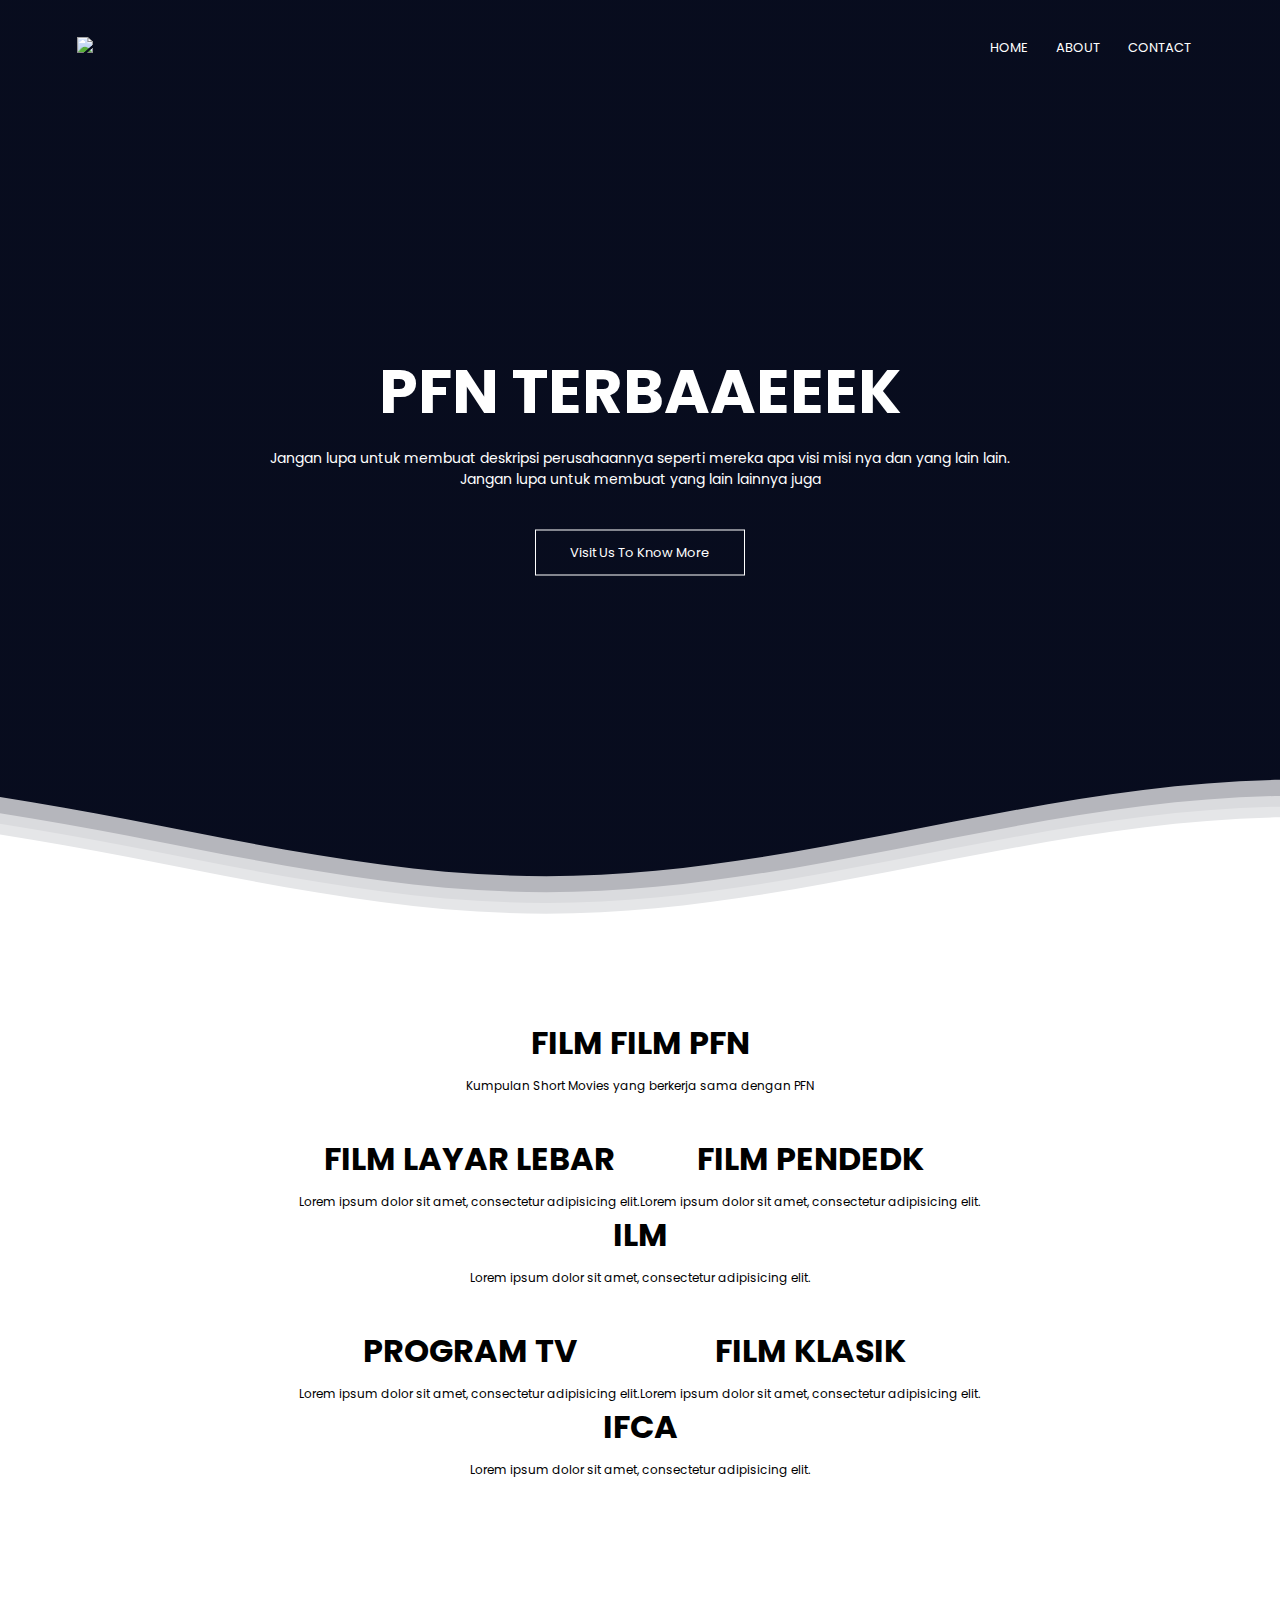
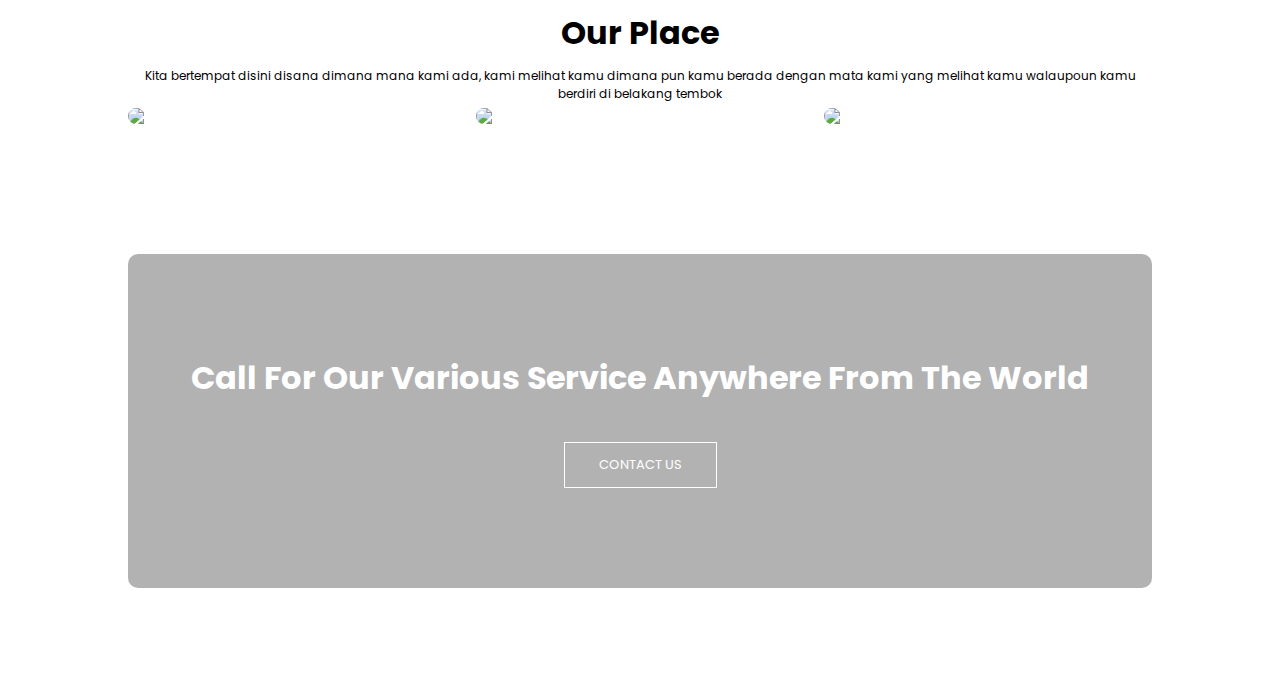
==== PFN/tampilan/index.html @ d3989b1e "proyek akhir" ====
<!DOCTYPE html>
<html>
<head>
    <meta name="viewport" content="with=device-width, initial-scale=1.0">
        <title> PFN - Awal</title>
        <link rel="stylesheet" href="style.css">
        <link rel="preconnect" href="https://fonts.googleapis.com">
        <link rel="preconnect" href="https://fonts.gstatic.com" crossorigin>
        <link rel="stylesheet" href="https://fonts.googleapis.com/css2?family=Poppins:wght@100;200;300;400;600;700&display=swap">
        <script src="https://kit.fontawesome.com/75572f20e9.js" crossorigin="anonymous"></script>
    <style>
        body::-webkit-scrollbar{
    display: none;
  }
    </style>
</head>

<body>
        <section class="header"> 
            <nav>
                <a href="awal.html"><img src="https://cdn.discordapp.com/attachments/732930416830578743/1105478538565537902/Logo-PFN-color-02-white-300x143.png"></a>
                <div class="nav-links" id="navLinks">
                    <i class="fa-solid fa-xmark" onclick="hideMenu()"></i>
                    <ul>
                        <li><a href="">HOME</a></li>
                        <li><a href="">ABOUT</a></li>
                        <li><a href="">CONTACT</a></li>
                    </ul>
                </div>
                <i class="fa-solid fa-bars" onclick="showMenu()"></i>
            </nav>
        <div class="text-box">
            <h1>PFN TERBAAEEEK</h1>
            <p>Jangan lupa untuk membuat deskripsi perusahaannya seperti mereka apa visi misi nya dan yang lain lain. <br> Jangan lupa untuk membuat yang lain lainnya juga</p>
            <a href=""class="hero-btn">Visit Us To Know More</a>
        </div>
        <div class="inner-header flex"></div>
        <div>
            <svg class="waves" xmlns="http://www.w3.org/2000/svg" xmlns:xlink="http://www.w3.org/1999/xlink"
            viewBox="0 24 150 28" preserveAspectRatio="none" shape-rendering="auto">
            <defs>
            <path id="gentle-wave" d="M-160 44c30 0 58-18 88-18s 58 18 88 18 58-18 88-18 58 18 88 18 v44h-352z" />
            </defs>
            <g class="parallax">
            <use xlink:href="#gentle-wave" x="48" y="0" fill="rgba(255,255,255,0.7" />
            <use xlink:href="#gentle-wave" x="48" y="3" fill="rgba(255,255,255,0.5)" />
            <use xlink:href="#gentle-wave" x="48" y="5" fill="rgba(255,255,255,0.3)" />
            <use xlink:href="#gentle-wave" x="48" y="7" fill="#fff" />
            </g>
            </svg>
            </div>
        </section>

<!-- Studio -->

<section class="studio">
    <h1>FILM FILM PFN</h1>
    <p>Kumpulan Short Movies yang berkerja sama dengan PFN</p>
<class="film>
    <div id="app" class="container">
        <card data-image="https://cdn.medcom.id/images/library/images/IMG_20190313_223841_015.jpg">
          <h1 slot="header">FILM LAYAR LEBAR</h1>
          <p slot="content">Lorem ipsum dolor sit amet, consectetur adipisicing elit.</p>
        </card>
        <card data-image="https://covid19.go.id/storage/app/uploads/public/5fe/439/32c/5fe43932cb51d360003359.jpeg">
          <h1 slot="header">FILM PENDEDK</h1>
          <p slot="content">Lorem ipsum dolor sit amet, consectetur adipisicing elit.</p>
        </card>
        <card data-image="https://cdn.discordapp.com/attachments/732930416830578743/1105094542102900816/Everest_North_Face_toward_Base_Camp_Tibet_Luca_Galuzzi_2006.jpg">
          <h1 slot="header">ILM</h1>
          <p slot="content">Lorem ipsum dolor sit amet, consectetur adipisicing elit.</p>
        </card>
    <div id="app" class="container">
        <card data-image="https://source.unsplash.com/m7K4KzL5aQ8">
          <h1 slot="header">PROGRAM TV</h1>
          <p slot="content">Lorem ipsum dolor sit amet, consectetur adipisicing elit.</p>
        </card>
        <card data-image="https://source.unsplash.com/Z8dtTatMVMw">
            <h1 slot="header">FILM KLASIK</h1>
            <p slot="content">Lorem ipsum dolor sit amet, consectetur adipisicing elit.</p>
          </card>
          <card data-image="https://source.unsplash.com/9dmycbFE7mQ">
            <h1 slot="header">IFCA</h1>
            <p slot="content">Lorem ipsum dolor sit amet, consectetur adipisicing elit.</p>
          </card>
      </div>
      </div>
    </class>
</section>

<!-- Tempat -->

<section class="tempat">
    <h1>Our Place</h1>
    <p>Kita bertempat disini disana dimana mana kami ada, kami melihat kamu dimana pun kamu berada dengan mata kami yang melihat kamu walaupoun kamu berdiri di belakang tembok</p>

    <div class="row">
        <div class="tempat-col">
            <img src="https://cdn.discordapp.com/attachments/732930416830578743/1105144241476350053/2018-11-15_Northern_Side_of_Brawijaya_University_view_from_Apartment_Suhat_at_dusk.png  ">
            <div class="layer">
                <h3>MALANG</h3>
            </div>
        </div>
        <div class="tempat-col">
            <img src="https://cdn.discordapp.com/attachments/732930416830578743/1105144241476350053/2018-11-15_Northern_Side_of_Brawijaya_University_view_from_Apartment_Suhat_at_dusk.png  ">
            <div class="layer">
                <h3>JAKARTA</h3>
            </div>
        </div>
        <div class="tempat-col">
            <img src="https://cdn.discordapp.com/attachments/732930416830578743/1105144241476350053/2018-11-15_Northern_Side_of_Brawijaya_University_view_from_Apartment_Suhat_at_dusk.png  ">
            <div class="layer">
                <h3>SURABAYA</h3>
            </div>
        </div>
    </div>
</section>

<!-- Call to Action -->

<section class="cta">
    <h1>Call For Our Various Service Anywhere From The World</h1>
    <a href=""class="hero-btn">CONTACT US</a>
</section>






<!-- Toggle for Menu ( Android ) -->
<script>
    var navLinks = document.getElementById("navLinks");

    function showMenu(){
        navLinks.style.right = "0";
    }
    function hideMenu(){
        navLinks.style.right = "-200px";
    }
</script>
<script src='https://cdnjs.cloudflare.com/ajax/libs/vue/2.0.1/vue.min.js'></script>
<script src="./script.js"></script>
</body>
</html>
---- PFN/tampilan/style.css ----
*{
    margin: 0;
    padding: 0;
    font-family: 'Poppins', sans-serif;
}


body {
  margin:0;
}

.header {
  position:relative;
  text-align:center;
  background: #11131e;
  color:white;
  min-height: 100vh;
  width: 100%;
  background-image: linear-gradient(rgba(4,9,30,0.7),rgba(4,9,30,0.7)),url(https://cdn.discordapp.com/attachments/732930416830578743/1105094542102900816/Everest_North_Face_toward_Base_Camp_Tibet_Luca_Galuzzi_2006.jpg);
  background-size: cover;
  position: relative;
}

.inner-header {
    height:75vh;
    width:100%;
    margin: 0;
    padding: 0;
}

.flex { /*Flexbox for containers*/
  display: flex;
  justify-content: center;
  align-items: center;
  text-align: center;
  width: 100%;
}

.waves {
  position:relative;
  width: 100%;
  height:20vh;
  margin-bottom:-7px; /*Fix for safari gap*/
  min-height:100px;
  max-height:150px;
}

.content {
  position:relative;
  height:20vh;
  text-align:center;
  background-color: white;
}

/* Animation */

.parallax > use {
  animation: move-forever 25s cubic-bezier(.55,.5,.45,.5)     infinite;
}
.parallax > use:nth-child(1) {
  animation-delay: -2s;
  animation-duration: 7s;
}
.parallax > use:nth-child(2) {
  animation-delay: -3s;
  animation-duration: 10s;
}
.parallax > use:nth-child(3) {
  animation-delay: -4s;
  animation-duration: 13s;
}
.parallax > use:nth-child(4) {
  animation-delay: -5s;
  animation-duration: 20s;
}
@keyframes move-forever {
  0% {
   transform: translate3d(-90px,0,0);
  }
  100% { 
    transform: translate3d(85px,0,0);
  }
}


nav{
    display: flex;
    padding: 2% 6%;
    justify-content: space-between;
    align-items: center;
}
nav img{
    width: 150px;
}
.nav-links{
    flex: 1;
    text-align: right;
}
.nav-links ul li{
    list-style: none;
    display: inline-block;
    padding: 8px 12px;
    position: relative;
}
.nav-links ul li a{
    color: #fff;
    text-decoration: none;
    font-size: 13px;
}

.nav-links ul li:after{
    content: '';
    width: 0%;
    height: 2px;
    background: #f44336;
    display: block;
    margin: auto;
    transition: 0.5s;
}
.nav-links ul li:hover:after{
    width: 100%;
}
.text-box{
    width: 90%;
    color: #fff;
    position: absolute;
    top: 50%;
    left: 50%;
    transform: translate(-50%,-50%);
    text-align: center;
}
.text-box h1{
    font-size: 62px;
}
.text-box p{
    margin: 10px 0 40px;
    font-size: 14px;
    color: white;  
}
.hero-btn{
    display: inline-block;
    text-decoration: none;
    color: #fff;
    border: 1px solid #fff;
    padding: 12px 34px;
    font-size: 13px;
    background: transparent;
    position: relative;
    cursor: pointer;
}
.hero-btn:hover{
    border: 1px solid #f44336;
    background: #f44336;
    transition: 1s;
}
nav .fa-solid{
    display: none;
}

/* Studio */
.studio{
  width: 80%;
  margin: auto;
  text-align: center;
  padding-top: 100px;
}

.film{
    margin: 40px 0;
    font-size: 14px;
    font-weight: 500;
    background-color: #fff;
    -webkit-font-smoothing: antialiased;
    width: 98vw;
    height: 98vh;
    display: flex;
    align-items: center;
    justify-content: center;
}

  
  .title {
    font-size: 24px;
    font-weight: 700;
    color: #5D4037;
    text-align: center;
  }
  
  p {
    font-size: 12px;
    line-height: 1.5em;
  }
  
  h1 + p, p + p {
    margin-top: 10px;
  }
  
  .container {
    padding: 40px 80px;
    display: flex;
    flex-wrap: wrap;
    justify-content: center;
  }
  
  .card-wrap {
    margin: 10px;
    transform: perspective(700px);
    transform-style: preserve-3d;
    cursor: pointer;
  }
  .card-wrap:hover .card-info {
    transform: translateY(0);
  }
  .card-wrap:hover .card-info p {
    opacity: 1;
  }
  .card-wrap:hover .card-info, .card-wrap:hover .card-info p {
    transition: 0.6s cubic-bezier(0.23, 1, 0.32, 1);
  }
  .card-wrap:hover .card-info:after {
    transition: 5s cubic-bezier(0.23, 1, 0.32, 1);
    opacity: 1;
    transform: translateY(0);
  }
  .card-wrap:hover .card-bg {
    transition: 0.6s cubic-bezier(0.23, 1, 0.32, 1), opacity 5s cubic-bezier(0.23, 1, 0.32, 1);
    opacity: 0.8;
  }
  .card-wrap:hover .card {
    transition: 0.6s cubic-bezier(0.23, 1, 0.32, 1), box-shadow 2s cubic-bezier(0.23, 1, 0.32, 1);
    box-shadow: rgba(255, 255, 255, 0.2) 0 0 40px 5px, white 0 0 0 1px, rgba(0, 0, 0, 0.66) 0 30px 60px 0, inset #333 0 0 0 5px, inset white 0 0 0 6px;
  }
  
  .card {
    position: relative;
    flex: 0 0 240px;
    width: 240px;
    height: 320px;
    background-color: #333;
    overflow: hidden;
    border-radius: 10px;
    box-shadow: rgba(0, 0, 0, 0.66) 0 30px 60px 0, inset #333 0 0 0 5px, inset rgba(255, 255, 255, 0.5) 0 0 0 6px;
    transition: 1s cubic-bezier(0.445, 0.05, 0.55, 0.95);
  }
  
  .card-bg {
    opacity: 0.6;
    position: absolute;
    top: -20px;
    left: -20px;
    width: 100%;
    height: 100%;
    padding: 20px;
    background-repeat: no-repeat;
    background-position: center;
    background-size: cover;
    transition: 1s cubic-bezier(0.445, 0.05, 0.55, 0.95), opacity 5s 1s cubic-bezier(0.445, 0.05, 0.55, 0.95);
    pointer-events: none;
  }
  
  .card-info {
    padding: 20px;
    position: absolute;
    bottom: 0;
    color: #fff;
    transform: translateY(40%);
    transition: 0.6s 1.6s cubic-bezier(0.215, 0.61, 0.355, 1);
  }
  .card-info p {
    opacity: 0;
    text-shadow: black 0 2px 3px;
    transition: 0.6s 1.6s cubic-bezier(0.215, 0.61, 0.355, 1);
  }
  .card-info * {
    position: relative;
    z-index: 1;
  }
  .card-info:after {
    content: "";
    position: absolute;
    top: 0;
    left: 0;
    z-index: 0;
    width: 100%;
    height: 100%;
    background-image: linear-gradient(to bottom, transparent 0%, rgba(0, 0, 0, 0.6) 100%);
    background-blend-mode: overlay;
    opacity: 0;
    transform: translateY(100%);
    transition: 5s 1s cubic-bezier(0.445, 0.05, 0.55, 0.95);
  }
  
  .card-info h1 {
    font-size: 20px;
    font-weight: 700;
    text-shadow: rgba(0, 0, 0, 0.5) 0 10px 10px;
  }


/* Tempat */

.row{
    margin-top: 5px;
    display: flex;
    justify-content: space-between;
}
.tempat{
    width: 80%;
    margin: auto;
    text-align: center;
    padding-top: 50px;
}
.tempat-col{
    flex-basis: 32%;
    border-radius: 10px;
    margin-bottom: 30px;
    position: relative;
    overflow: hidden;
}
.tempat-col img{
    width: 100%;
    display: block;
}
.layer{
    background: transparent;
    height: 100%;
    width: 100%;
    position: absolute;
    top: 0;
    left: 0;
    transform: 2s;
}
.layer:hover{
    background: rgba(0.5, 0.5, 0.5, 0.5);
}
.layer h3{
    width: 100%;
    font-weight: 500;
    color: #fff;
    font-size: 26px;
    bottom: 0;
    left: 50%;
    transform: translateX(-50%);
    position: absolute;
    opacity: 0;
    transition: 0.5s;
}
.layer:hover h3{
    bottom: 35%;
    opacity: 1;
}

/* Call to Action */

.cta{
    margin: 100px auto;
    width: 80%;
    background-image: linear-gradient(rgba(0,0,0,0.3),rgba(0,0,0,0.3)), url(https://pfn.co.id/wp-content/uploads/2022/11/94-1080x593.png);
    background-position: center;
    background-size: cover;
    border-radius: 10px;
    text-align: center;
    padding: 100px 0;
}

.cta h1{
    color: #fff;
    margin-bottom: 40px;
    padding: 0;
}


@media(max-width: 700px) {
  .text-box h1{
      font-size: 20px;
  }
  .nav-links ul li{
      display: block;
  }
  .nav-links{
      position: absolute;
      background: #f44336;
      height: 100vh;
      width: 200px;
      top: 0;
      right: -200px;
      text-align: left;
      z-index: 2;
      transition: 1s;
  }
  nav .fa-solid{
      display: block;
      color: #fff;
      font-size: 22px;    
      cursor: pointer;
      padding: 20px;
  }
  .nav-links ul{
      padding: 30px;
  }
  .waves {
      height:75px;
      min-height:40px;
  }
  .content {
      height:30vh;
  }
  .row{
      flex-direction: column;
  }
  .card{
    top: 50px;
    width: 240px;
    height: 150px;
  }
  .studio{
    font-size: 10px;
  }
  .studio h1{
    font-size: 12px;
  }
}
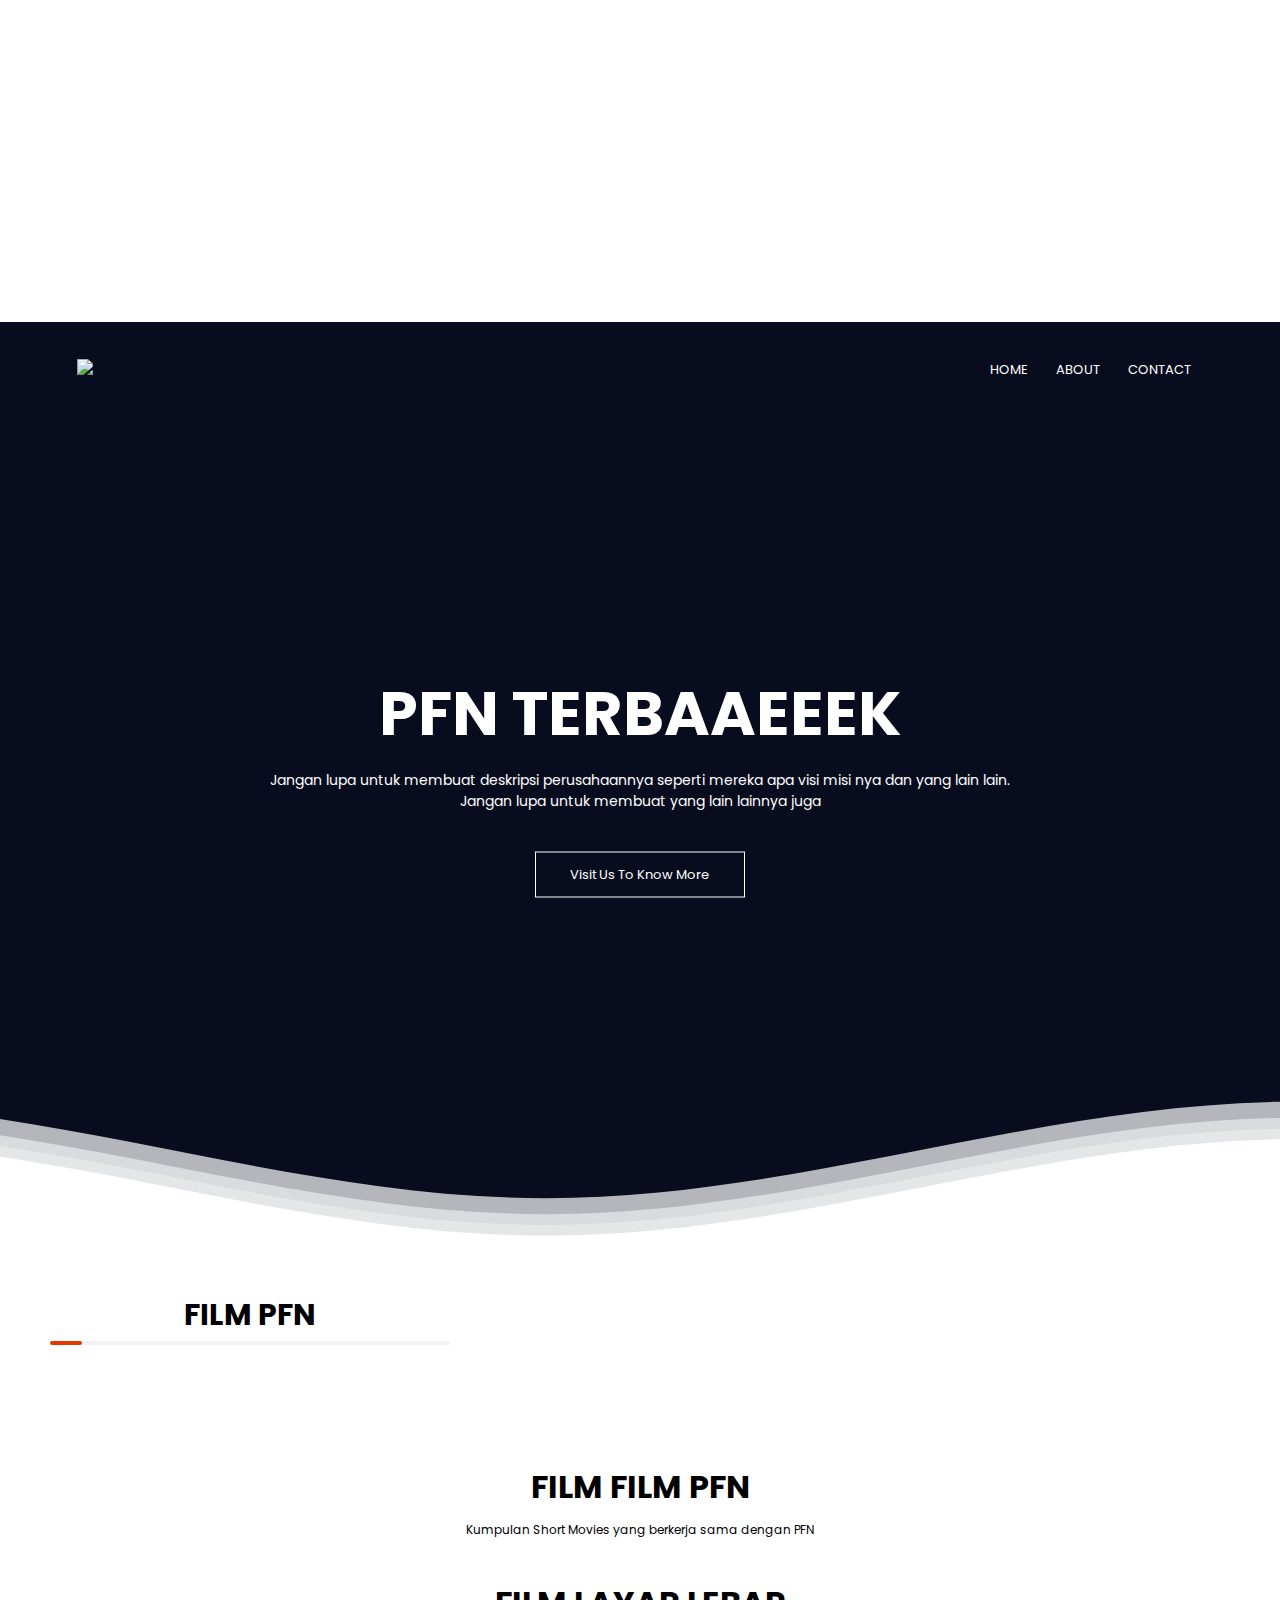
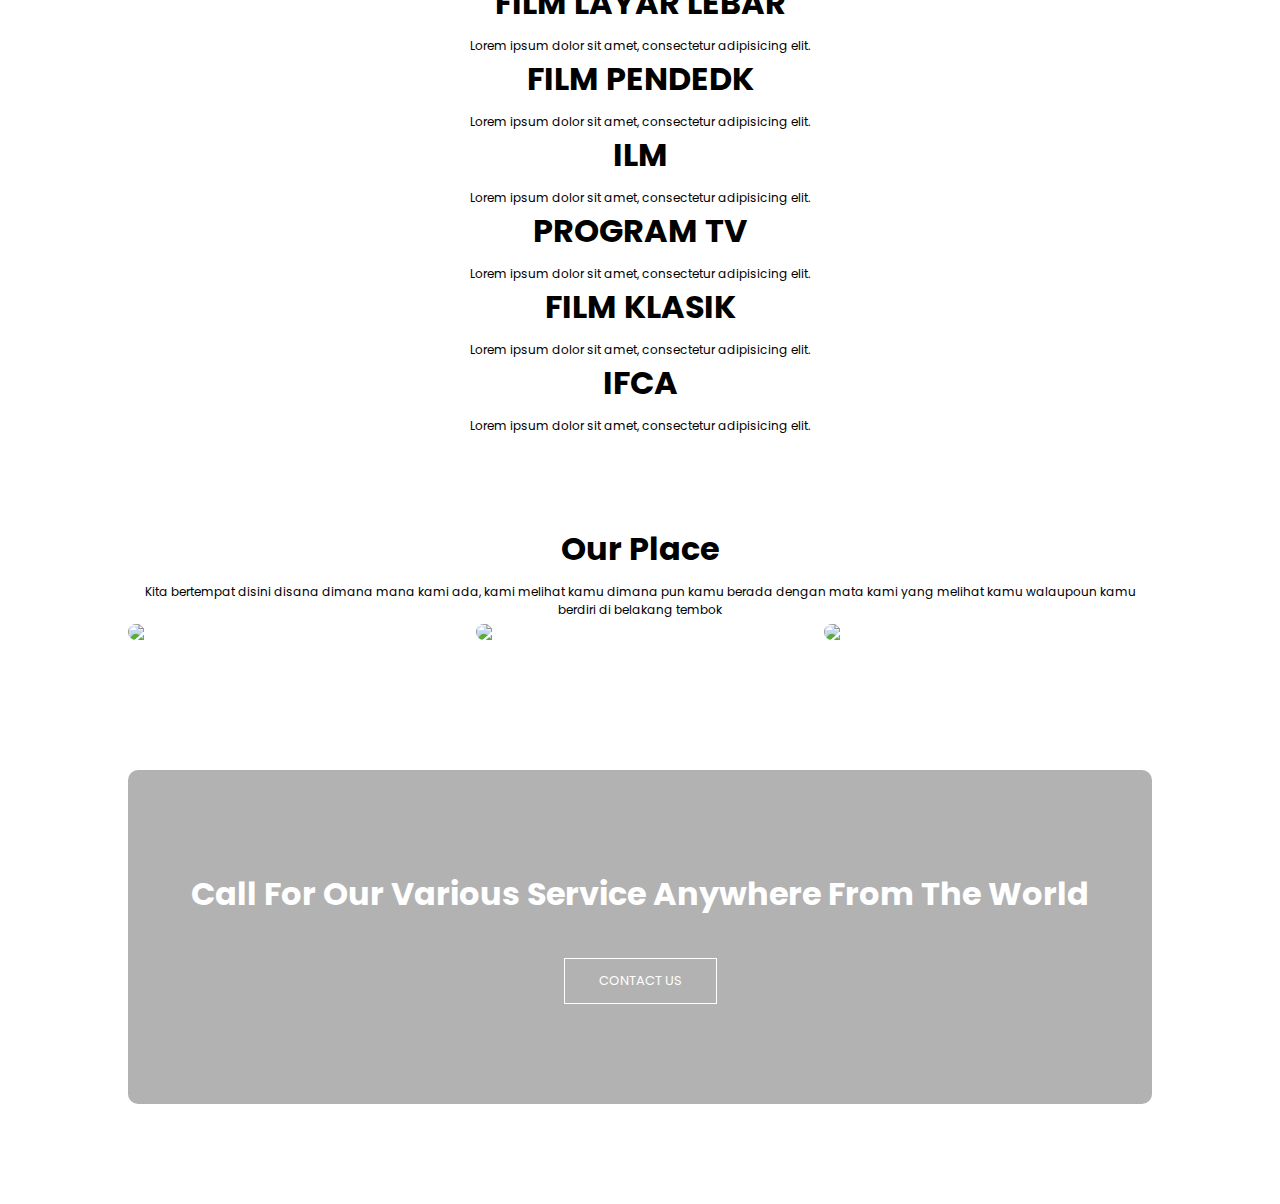
==== commit 58b438f3: "Portofolio PFN" ====
--- a/PFN/tampilan/index.html
+++ b/PFN/tampilan/index.html
@@ -7,7 +7,8 @@
         <link rel="preconnect" href="https://fonts.googleapis.com">
         <link rel="preconnect" href="https://fonts.gstatic.com" crossorigin>
         <link rel="stylesheet" href="https://fonts.googleapis.com/css2?family=Poppins:wght@100;200;300;400;600;700&display=swap">
-        <script src="https://kit.fontawesome.com/75572f20e9.js" crossorigin="anonymous"></script>
+        <link rel='stylesheet' href='https://cdnjs.cloudflare.com/ajax/libs/OwlCarousel2/2.3.4/assets/owl.carousel.min.css'>
+        <link rel='stylesheet' href='https://cdnjs.cloudflare.com/ajax/libs/OwlCarousel2/2.3.4/assets/owl.theme.default.css'>
     <style>
         body::-webkit-scrollbar{
     display: none;
@@ -16,6 +17,8 @@
 </head>
 
 <body>
+
+  <iframe src="https://www.youtube.com/embed/aMt80VClu4c?autoplay=1&mute=1&loop=1&modestbranding=1&rel=0&cc_load_policy=1&iv_load_policy=3&fs=0&color=white&controls=0&disablekb=1&playlist=aMt80VClu4c" width="560" height="315" title="KUAMBIL LAGI HATIKU - OFFICIAL TRAILER | 21 MARET 2019 DI BIOSKOP" frameborder="0"></iframe>
         <section class="header"> 
             <nav>
                 <a href="awal.html"><img src="https://cdn.discordapp.com/attachments/732930416830578743/1105478538565537902/Logo-PFN-color-02-white-300x143.png"></a>
@@ -52,7 +55,56 @@
         </section>
 
 <!-- Studio -->
+    <section class="game-section">
+        <h1 class="line-title">FILM PFN</h1>
+        <div class="owl-carousel custom-carousel owl-theme">
+        <div class="item active" style="background-image: url(https://ucarecdn.com/75d7700d-c102-40ff-9ba1-f0641444c616/dota2.jpg);">
+        <div class="item-desc">
+          <h3>Dota 2</h3>
+          <p>Dota 2 is a multiplayer online battle arena by Valve. The game is a sequel to Defense of the
+            Ancients, which was a community-created mod for Blizzard Entertainment's Warcraft III.</p>
+        </div>
+      </div>
+      <div class="item" style="background-image: url(https://ucarecdn.com/2a5f69bc-befa-49f4-acc6-ab1dcae514c7/winter3.jpg);">
+        <div class="item-desc">
+          <h3>The Witcher 3</h3>
+          <p>The Witcher 3 is a multiplayer online battle arena by Valve. The game is a sequel to Defense
+            of the Ancients, which was a community-created mod for Blizzard Entertainment's Warcraft III.</p>
+        </div>
+      </div>
+      <div class="item" style="background-image: url(https://ucarecdn.com/ec1918b1-2674-452c-bf61-8f73d8cc40c6/rdr2.jpg);">
+        <div class="item-desc">
+          <h3>RDR 2</h3>
+          <p>RDR 2 is a multiplayer online battle arena by Valve. The game is a sequel to Defense of the
+            Ancients, which was a community-created mod for Blizzard Entertainment's Warcraft III.</p>
+        </div>
+      </div>
+      <div class="item" style="background-image: url(https://ucarecdn.com/6ba9052d-6105-4491-917b-e1a65b68f920/pubg.jpg);">
+        <div class="item-desc">
+          <h3>PUBG Mobile</h3>
+          <p>PUBG 2 is a multiplayer online battle arena by Valve. The game is a sequel to Defense of the
+            Ancients, which was a community-created mod for Blizzard Entertainment's Warcraft III.</p>
+        </div>
+      </div>
+      <div class="item" style="background-image: url(https://ucarecdn.com/77598be3-c67f-40de-83d3-71a0f2f76c56/fortnite.jpg);">
+        <div class="item-desc">
+          <h3>Fortnite</h3>
+          <p>Battle royale where 100 players fight to be the last person standing. which was a community-created mod
+            for Blizzard Entertainment's Warcraft III.</p>
+        </div>
+      </div>
+      <div class="item" style="background-image: url(https://ucarecdn.com/ed548880-32e4-42af-9d4e-632623903256/farcry5.jpg);">
+        <div class="item-desc">
+          <h3>Far Cry 5</h3>
+          <p>Far Cry 5 is a 2018 first-person shooter game developed by Ubisoft.
+            which was a community-created mod for Blizzard Entertainment's Warcraft III.</p>
+        </div>
+      </div>
+    </div>
+    </div>
+  </section>
 
+<!-- Studio -->
 <section class="studio">
     <h1>FILM FILM PFN</h1>
     <p>Kumpulan Short Movies yang berkerja sama dengan PFN</p>
@@ -70,7 +122,6 @@
           <h1 slot="header">ILM</h1>
           <p slot="content">Lorem ipsum dolor sit amet, consectetur adipisicing elit.</p>
         </card>
-    <div id="app" class="container">
         <card data-image="https://source.unsplash.com/m7K4KzL5aQ8">
           <h1 slot="header">PROGRAM TV</h1>
           <p slot="content">Lorem ipsum dolor sit amet, consectetur adipisicing elit.</p>
@@ -123,11 +174,6 @@
     <a href=""class="hero-btn">CONTACT US</a>
 </section>
 
-
-
-
-
-
 <!-- Toggle for Menu ( Android ) -->
 <script>
     var navLinks = document.getElementById("navLinks");
@@ -140,6 +186,9 @@
     }
 </script>
 <script src='https://cdnjs.cloudflare.com/ajax/libs/vue/2.0.1/vue.min.js'></script>
+<script src='https://cdnjs.cloudflare.com/ajax/libs/jquery/3.5.1/jquery.min.js'></script>
+<script src='https://cdnjs.cloudflare.com/ajax/libs/OwlCarousel2/2.3.4/owl.carousel.min.js'></script>
+<script src="https://kit.fontawesome.com/75572f20e9.js" crossorigin="anonymous"></script>
 <script src="./script.js"></script>
 </body>
 </html>
--- a/PFN/tampilan/style.css
+++ b/PFN/tampilan/style.css
@@ -157,12 +157,161 @@
     display: none;
 }
 
-/* Studio */
-.studio{
-  width: 80%;
+/******** Film *******/
+.game-section{
   margin: auto;
   text-align: center;
   padding-top: 100px;
+}
+.clear {
+  clear: both;
+}
+img {
+  max-width: 100%;
+  border: 0px;
+}
+ul,
+ol {
+  list-style: none;
+}
+a {
+  text-decoration: none;
+  color: inherit;
+  outline: none;
+  transition: all 0.4s ease-in-out;
+  -webkit-transition: all 0.4s ease-in-out;
+}
+a:focus,
+a:active,
+a:visited,
+a:hover {
+  text-decoration: none;
+  outline: none;
+}
+a:hover {
+  color: #e73700;
+}
+.game-section h1{
+  margin-bottom: 48px;
+  padding-bottom: 16px;
+  font-size: 30px;
+  line-height: 28px;
+  font-weight: 700;
+  position: relative;
+  text-transform: capitalize;
+}
+
+h3 {
+  margin: 0 0 10px;
+  font-size: 28px;
+  line-height: 36px;
+}
+/******* Common Element CSS End *********/
+
+/* -------- title style ------- */
+.line-title {
+  position: relative;
+  width: 400px;
+  color: #000000;
+}
+.line-title::before,
+.line-title::after {
+  content: "";
+  position: absolute;
+  bottom: 0;
+  left: 0;
+  height: 4px;
+  border-radius: 2px;
+}
+.line-title::before {
+  width: 100%;
+  background: #f2f2f2;
+}
+.line-title::after {
+  width: 32px;
+  background: #e73700;
+}
+
+/******* Middle section CSS Start ******/
+/* -------- Landing page ------- */
+.game-section {
+  padding: 60px 50px;
+}
+.game-section .owl-stage {
+  margin: 15px 0;
+  display: flex;
+  display: -webkit-flex;
+}
+.game-section .item {
+  margin: 0 15px 60px;
+  width: 320px;
+  height: 400px;
+  display: flex;
+  display: -webkit-flex;
+  align-items: flex-end;
+  -webkit-align-items: flex-end;
+  background: #343434 no-repeat center center / cover;
+  border-radius: 16px;
+  overflow: hidden;
+  position: relative;
+  transition: all 0.4s ease-in-out;
+  -webkit-transition: all 0.4s ease-in-out;
+  cursor: pointer;
+}
+.game-section .item.active {
+  width: 500px;
+  box-shadow: 12px 40px 40px rgba(0, 0, 0, 0.25);
+  -webkit-box-shadow: 12px 40px 40px rgba(0, 0, 0, 0.25);
+}
+.game-section .item:after {
+  content: "";
+  display: block;
+  position: absolute;
+  height: 100%;
+  width: 100%;
+  left: 0;
+  top: 0;
+  background-image: linear-gradient(rgba(0, 0, 0, 0), rgba(0, 0, 0, 1));
+}
+.game-section .item-desc {
+  padding: 0 24px 12px;
+  color: #fff;
+  position: relative;
+  z-index: 1;
+  overflow: hidden;
+  transform: translateY(calc(100% - 54px));
+  -webkit-transform: translateY(calc(100% - 54px));
+  transition: all 0.4s ease-in-out;
+  -webkit-transition: all 0.4s ease-in-out;
+}
+.game-section .item.active .item-desc {
+  transform: none;
+  -webkit-transform: none;
+}
+.game-section .item-desc p {
+  opacity: 0;
+  -webkit-transform: translateY(32px);
+  transform: translateY(32px);
+  transition: all 0.4s ease-in-out 0.2s;
+  -webkit-transition: all 0.4s ease-in-out 0.2s;
+}
+.game-section .item.active .item-desc p {
+  opacity: 1;
+  -webkit-transform: translateY(0);
+  transform: translateY(0);
+}
+.game-section .owl-theme.custom-carousel .owl-dots {
+  margin-top: -20px;
+  position: relative;
+  z-index: 5;
+}
+
+/* Studio */
+.studio{
+  width: 50%;
+  margin: auto;
+  text-align: center;
+  padding-top: 10px;
 }
 
 .film{
@@ -419,4 +568,66 @@
   .studio h1{
     font-size: 12px;
   }
-}+}
+
+/***** responsive css Start ******/
+
+@media (min-width: 992px) and (max-width: 1199px) {
+  h2 {
+    margin-bottom: 32px;
+  }
+  h3 {
+    margin: 0 0 8px;
+    font-size: 24px;
+    line-height: 32px;
+  }
+
+  /* -------- Landing page ------- */
+  .game-section {
+    padding: 50px 30px;
+  }
+  .game-section .item {
+    margin: 0 12px 60px;
+    width: 260px;
+    height: 360px;
+  }
+  .game-section .item.active {
+    width: 400px;
+  }
+  .game-section .item-desc {
+    transform: translateY(calc(100% - 46px));
+    -webkit-transform: translateY(calc(100% - 46px));
+  }
+}
+
+@media (min-width: 768px) and (max-width: 991px) {
+  h2 {
+    margin-bottom: 32px;
+  }
+  h3 {
+    margin: 0 0 8px;
+    font-size: 24px;
+    line-height: 32px;
+  }
+  .line-title {
+    width: 330px;
+  }
+
+  /* -------- Landing page ------- */
+  .game-section {
+    padding: 50px 30px 40px;
+  }
+  .game-section .item {
+    margin: 0 12px 60px;
+    width: 240px;
+    height: 330px;
+  }
+  .game-section .item.active {
+    width: 360px;
+  }
+  .game-section .item-desc {
+    transform: translateY(calc(100% - 42px));
+    -webkit-transform: translateY(calc(100% - 42px));
+  }
+}
+
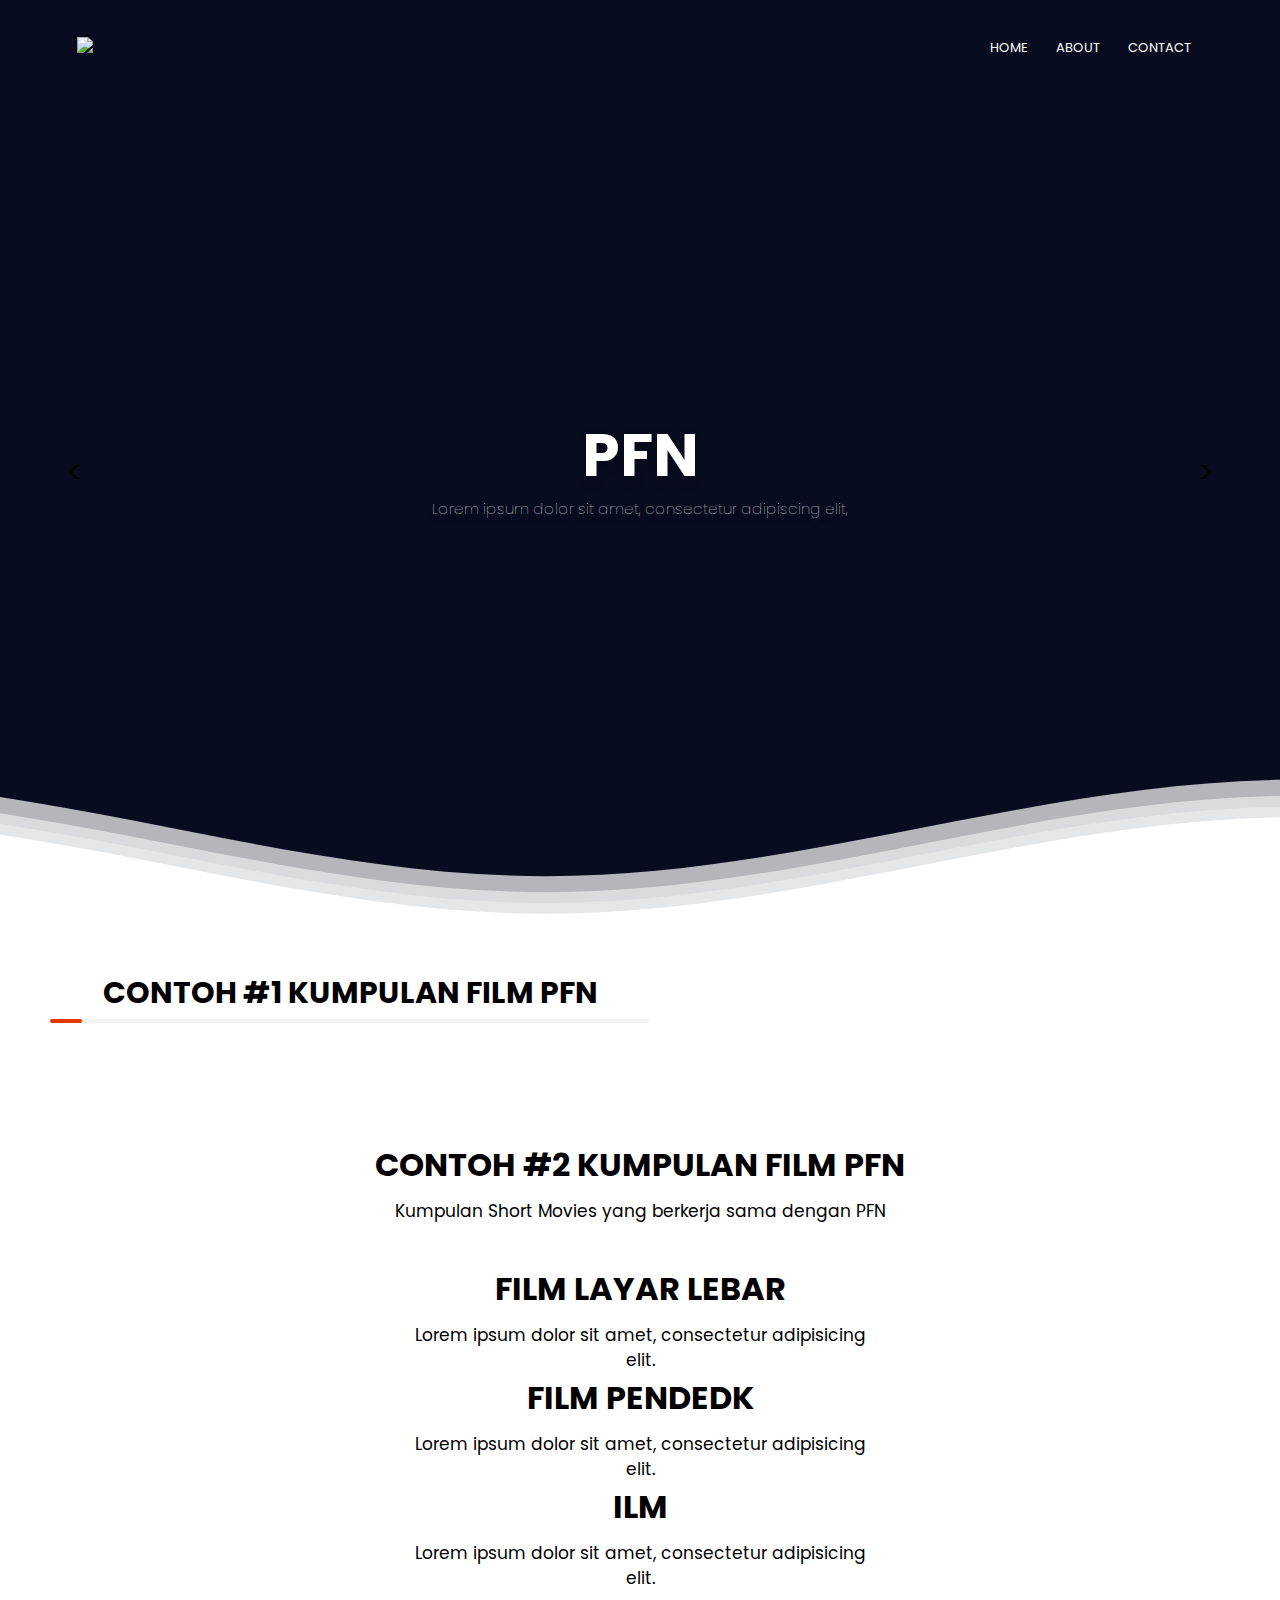
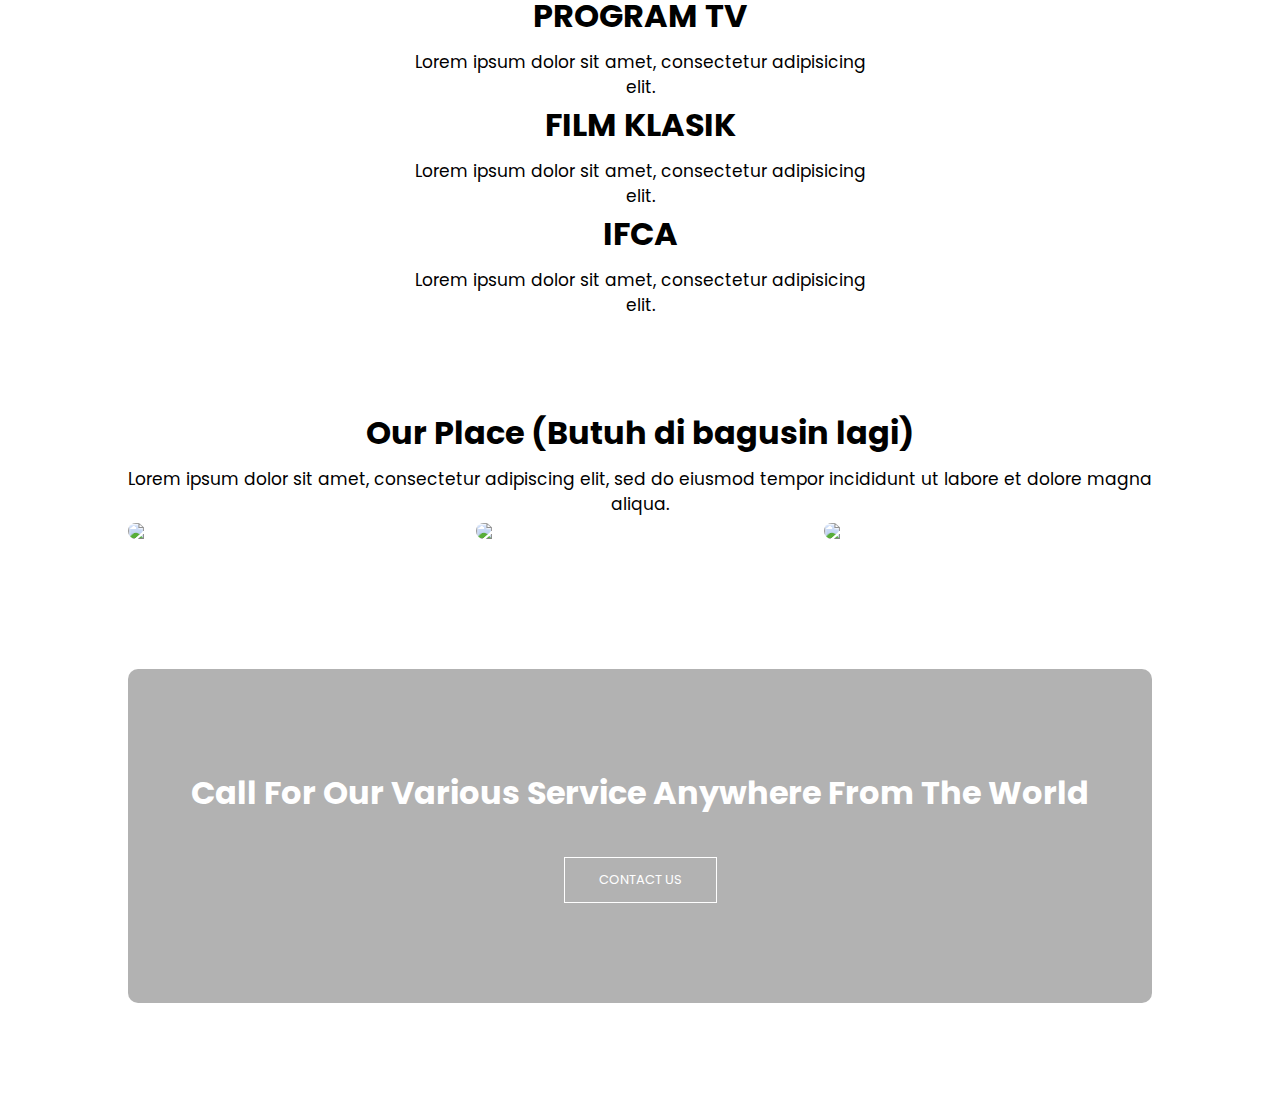
==== commit 01278636: "PFN Update" ====
--- a/PFN/tampilan/index.html
+++ b/PFN/tampilan/index.html
@@ -17,8 +17,6 @@
 </head>
 
 <body>
-
-  <iframe src="https://www.youtube.com/embed/aMt80VClu4c?autoplay=1&mute=1&loop=1&modestbranding=1&rel=0&cc_load_policy=1&iv_load_policy=3&fs=0&color=white&controls=0&disablekb=1&playlist=aMt80VClu4c" width="560" height="315" title="KUAMBIL LAGI HATIKU - OFFICIAL TRAILER | 21 MARET 2019 DI BIOSKOP" frameborder="0"></iframe>
         <section class="header"> 
             <nav>
                 <a href="awal.html"><img src="https://cdn.discordapp.com/attachments/732930416830578743/1105478538565537902/Logo-PFN-color-02-white-300x143.png"></a>
@@ -33,9 +31,76 @@
                 <i class="fa-solid fa-bars" onclick="showMenu()"></i>
             </nav>
         <div class="text-box">
-            <h1>PFN TERBAAEEEK</h1>
-            <p>Jangan lupa untuk membuat deskripsi perusahaannya seperti mereka apa visi misi nya dan yang lain lain. <br> Jangan lupa untuk membuat yang lain lainnya juga</p>
-            <a href=""class="hero-btn">Visit Us To Know More</a>
+          <!DOCTYPE html>
+          <html>
+          <head>
+              <meta charset="UTF-8">
+              <meta name="viewport" content="with=device-width, initial-scale=1.0">
+              <link rel="stylesheet" href="style1.css">
+              <style></style>
+          </head>
+          <body> 
+          
+          <div class="container">
+          
+              <div class="slide-container active">
+                  <div class="slide">
+                      <div class="content">
+                          <h3>PFN</h3>
+                          <p>Lorem ipsum dolor sit amet, consectetur adipiscing elit,</p>
+                      </div>
+                      <video src="/images/4.mp4" muted autoplay loop></video>
+                  </div>
+              </div>
+          
+              <div class="slide-container">
+                  <div class="slide">
+                      <div class="content">
+                          <h3>PFN</h3>
+                          <p>Lorem ipsum dolor sit amet, consectetur adipiscing elit,</p>
+                      </div>
+                      <video src="/images/5.mp4" muted autoplay loop></video>
+                  </div>
+              </div>
+          
+              <div class="slide-container">
+                  <div class="slide">
+                      <div class="content">
+                          <h3>PFN</h3>
+                          <p>Lorem ipsum dolor sit amet, consectetur adipiscing elit,</p>
+                      </div>
+                      <video src="/images/6.mp4" muted autoplay loop></video>
+                  </div>
+              </div>
+          
+              <div id="next" onclick="next()"> > </div>
+              <div id="prev" onclick="prev()"> < </div>
+          
+          </div>
+          
+          <script>
+          let slides = document.querySelectorAll('.slide-container');
+          let index = 0;
+          
+          function next(){
+              slides[index].classList.remove('active');
+              index = (index + 1) % slides.length;
+              slides[index].classList.add('active');
+          }
+          
+          function prev(){
+              slides[index].classList.remove('active');
+              index = (index - 1 + slides.length) % slides.length;
+              slides[index].classList.add('active');
+          }
+          
+          
+          </script>
+          
+          
+          </body>
+          </html>
+          
         </div>
         <div class="inner-header flex"></div>
         <div>
@@ -56,48 +121,42 @@
 
 <!-- Studio -->
     <section class="game-section">
-        <h1 class="line-title">FILM PFN</h1>
+        <h1 class="line-title">CONTOH #1 KUMPULAN FILM PFN</h1>
         <div class="owl-carousel custom-carousel owl-theme">
         <div class="item active" style="background-image: url(https://ucarecdn.com/75d7700d-c102-40ff-9ba1-f0641444c616/dota2.jpg);">
         <div class="item-desc">
-          <h3>Dota 2</h3>
-          <p>Dota 2 is a multiplayer online battle arena by Valve. The game is a sequel to Defense of the
-            Ancients, which was a community-created mod for Blizzard Entertainment's Warcraft III.</p>
+          <h3>Contoh Film 1</h3>
+          <p>Lorem ipsum dolor sit amet, consectetur adipiscing elit, sed do eiusmod tempor incididunt ut labore et dolore magna aliqua. </p>
         </div>
       </div>
       <div class="item" style="background-image: url(https://ucarecdn.com/2a5f69bc-befa-49f4-acc6-ab1dcae514c7/winter3.jpg);">
         <div class="item-desc">
-          <h3>The Witcher 3</h3>
-          <p>The Witcher 3 is a multiplayer online battle arena by Valve. The game is a sequel to Defense
-            of the Ancients, which was a community-created mod for Blizzard Entertainment's Warcraft III.</p>
+          <h3>Contoh Film 2</h3>
+          <p>Lorem ipsum dolor sit amet, consectetur adipiscing elit, sed do eiusmod tempor incididunt ut labore et dolore magna aliqua. </p>
         </div>
       </div>
       <div class="item" style="background-image: url(https://ucarecdn.com/ec1918b1-2674-452c-bf61-8f73d8cc40c6/rdr2.jpg);">
         <div class="item-desc">
-          <h3>RDR 2</h3>
-          <p>RDR 2 is a multiplayer online battle arena by Valve. The game is a sequel to Defense of the
-            Ancients, which was a community-created mod for Blizzard Entertainment's Warcraft III.</p>
+          <h3>Contoh Film 3</h3>
+          <p>Lorem ipsum dolor sit amet, consectetur adipiscing elit, sed do eiusmod tempor incididunt ut labore et dolore magna aliqua. </p>
         </div>
       </div>
       <div class="item" style="background-image: url(https://ucarecdn.com/6ba9052d-6105-4491-917b-e1a65b68f920/pubg.jpg);">
         <div class="item-desc">
-          <h3>PUBG Mobile</h3>
-          <p>PUBG 2 is a multiplayer online battle arena by Valve. The game is a sequel to Defense of the
-            Ancients, which was a community-created mod for Blizzard Entertainment's Warcraft III.</p>
+          <h3>Contoh Film 4</h3>
+          <p>Lorem ipsum dolor sit amet, consectetur adipiscing elit, sed do eiusmod tempor incididunt ut labore et dolore magna aliqua. </p>
         </div>
       </div>
       <div class="item" style="background-image: url(https://ucarecdn.com/77598be3-c67f-40de-83d3-71a0f2f76c56/fortnite.jpg);">
         <div class="item-desc">
-          <h3>Fortnite</h3>
-          <p>Battle royale where 100 players fight to be the last person standing. which was a community-created mod
-            for Blizzard Entertainment's Warcraft III.</p>
+          <h3>Contoh Film 5</h3>
+          <p>Lorem ipsum dolor sit amet, consectetur adipiscing elit, sed do eiusmod tempor incididunt ut labore et dolore magna aliqua. </p>
         </div>
       </div>
       <div class="item" style="background-image: url(https://ucarecdn.com/ed548880-32e4-42af-9d4e-632623903256/farcry5.jpg);">
         <div class="item-desc">
-          <h3>Far Cry 5</h3>
-          <p>Far Cry 5 is a 2018 first-person shooter game developed by Ubisoft.
-            which was a community-created mod for Blizzard Entertainment's Warcraft III.</p>
+          <h3>Contoh Film 6</h3>
+          <p>Lorem ipsum dolor sit amet, consectetur adipiscing elit, sed do eiusmod tempor incididunt ut labore et dolore magna aliqua. </p>
         </div>
       </div>
     </div>
@@ -106,10 +165,10 @@
 
 <!-- Studio -->
 <section class="studio">
-    <h1>FILM FILM PFN</h1>
+    <h1>CONTOH #2 KUMPULAN FILM PFN</h1>
     <p>Kumpulan Short Movies yang berkerja sama dengan PFN</p>
 <class="film>
-    <div id="app" class="container">
+    <div id="app" class="container2">
         <card data-image="https://cdn.medcom.id/images/library/images/IMG_20190313_223841_015.jpg">
           <h1 slot="header">FILM LAYAR LEBAR</h1>
           <p slot="content">Lorem ipsum dolor sit amet, consectetur adipisicing elit.</p>
@@ -142,8 +201,8 @@
 <!-- Tempat -->
 
 <section class="tempat">
-    <h1>Our Place</h1>
-    <p>Kita bertempat disini disana dimana mana kami ada, kami melihat kamu dimana pun kamu berada dengan mata kami yang melihat kamu walaupoun kamu berdiri di belakang tembok</p>
+    <h1>Our Place (Butuh di bagusin lagi)</h1>
+    <p>Lorem ipsum dolor sit amet, consectetur adipiscing elit, sed do eiusmod tempor incididunt ut labore et dolore magna aliqua. </p>
 
     <div class="row">
         <div class="tempat-col">
--- a/PFN/tampilan/style.css
+++ b/PFN/tampilan/style.css
@@ -4,6 +4,121 @@
     font-family: 'Poppins', sans-serif;
 }
 
+/* Video */
+.container{
+  position: relative;
+}
+
+.container .slide-container .slide{
+  min-height: 100vh;
+  overflow: hidden;
+}
+
+.container .slide-container .slide video{
+  position: absolute;
+  align-items: center;
+  top: 155px;
+  left: 0;
+  z-index: -1;
+  height: 70%;
+  width: 100%;
+  object-fit: cover;
+  object-position: center;
+  animation: fadeIn .4s linear;
+  border-radius: 40px;
+}
+
+@keyframes fadeIn{
+  0%{
+      transform: scale(1.02);
+  }
+}
+
+.container .slide-container .slide .content{
+  top: 110px;
+  height: 763px;
+  display: flex;
+  align-items: center;
+  justify-content: center;
+  flex-flow: column;
+  background: rgba(0, 0, 0, 0);
+  text-align: center;
+}
+
+.container .slide-container .slide .content h3{
+  font-size: 60px;
+  color: #fff;
+  text-shadow: 0 5px 10px rgba(0, 0, 0, 0.3);
+  animation: animate .4s linear .4s backwards;
+}
+
+.container .slide-container .slide .content p{
+  font-size: 15px;
+  color: #eee;
+  padding: 5px 0;
+  font-weight: lighter;
+  text-shadow: 0 5px 10px rgba(0, 0, 0, 0.3);
+  max-width: 700px;
+  animation: animate .4s linear .6s backwards;
+}
+
+@keyframes animate{
+  0%{
+      opacity: 0;
+      transform: scale(.5) translateY(-50px);
+  }
+}
+
+.container .slide-container{
+  display: none;
+}
+
+.container .slide-container.active{
+  display: block;
+}
+
+/* Ini Arrow dalam Kotak, kalau mau ganti tinggal jadi next sama prev */
+.container #net,
+.container #pre{
+  position: absolute;
+  top: 50%;
+  transform: translateY(-50%);
+  z-index: 100;
+  background: rgba(0, 0, 0, 0.7);
+  color: #333;
+  font-weight: bold;
+  height: 60px;
+  width: 50px;
+  line-height: 55px;
+  font-size: 30px;
+  cursor: pointer;
+  text-align: center;
+}
+
+/* Ini Arrow no background*/
+.container #next,
+.container #prev{
+  position: absolute;
+  text-align: center;
+  cursor: pointer;
+  top: 50%;
+  z-index: 100;
+  transform: translateY(-50%);
+  display: inline-block;
+  width: 20px;
+  height: 20px;
+  border-radius: 50%;
+  color: #000000;
+  font-size: 30px;
+}
+
+.container #next{
+  right: 0;
+}
+
+.container #prev{
+  left: 0;
+}
 
 body {
   margin:0;
@@ -211,7 +326,7 @@
 /* -------- title style ------- */
 .line-title {
   position: relative;
-  width: 400px;
+  width: 600px;
   color: #000000;
 }
 .line-title::before,
@@ -314,6 +429,10 @@
   padding-top: 10px;
 }
 
+.studio p{
+  font-size: 17px;
+}
+
 .film{
     margin: 40px 0;
     font-size: 14px;
@@ -344,7 +463,7 @@
     margin-top: 10px;
   }
   
-  .container {
+  .container2 {
     padding: 40px 80px;
     display: flex;
     flex-wrap: wrap;
@@ -459,6 +578,11 @@
     text-align: center;
     padding-top: 50px;
 }
+
+.tempat p{
+  font-size: 17px;
+}
+
 .tempat-col{
     flex-basis: 32%;
     border-radius: 10px;
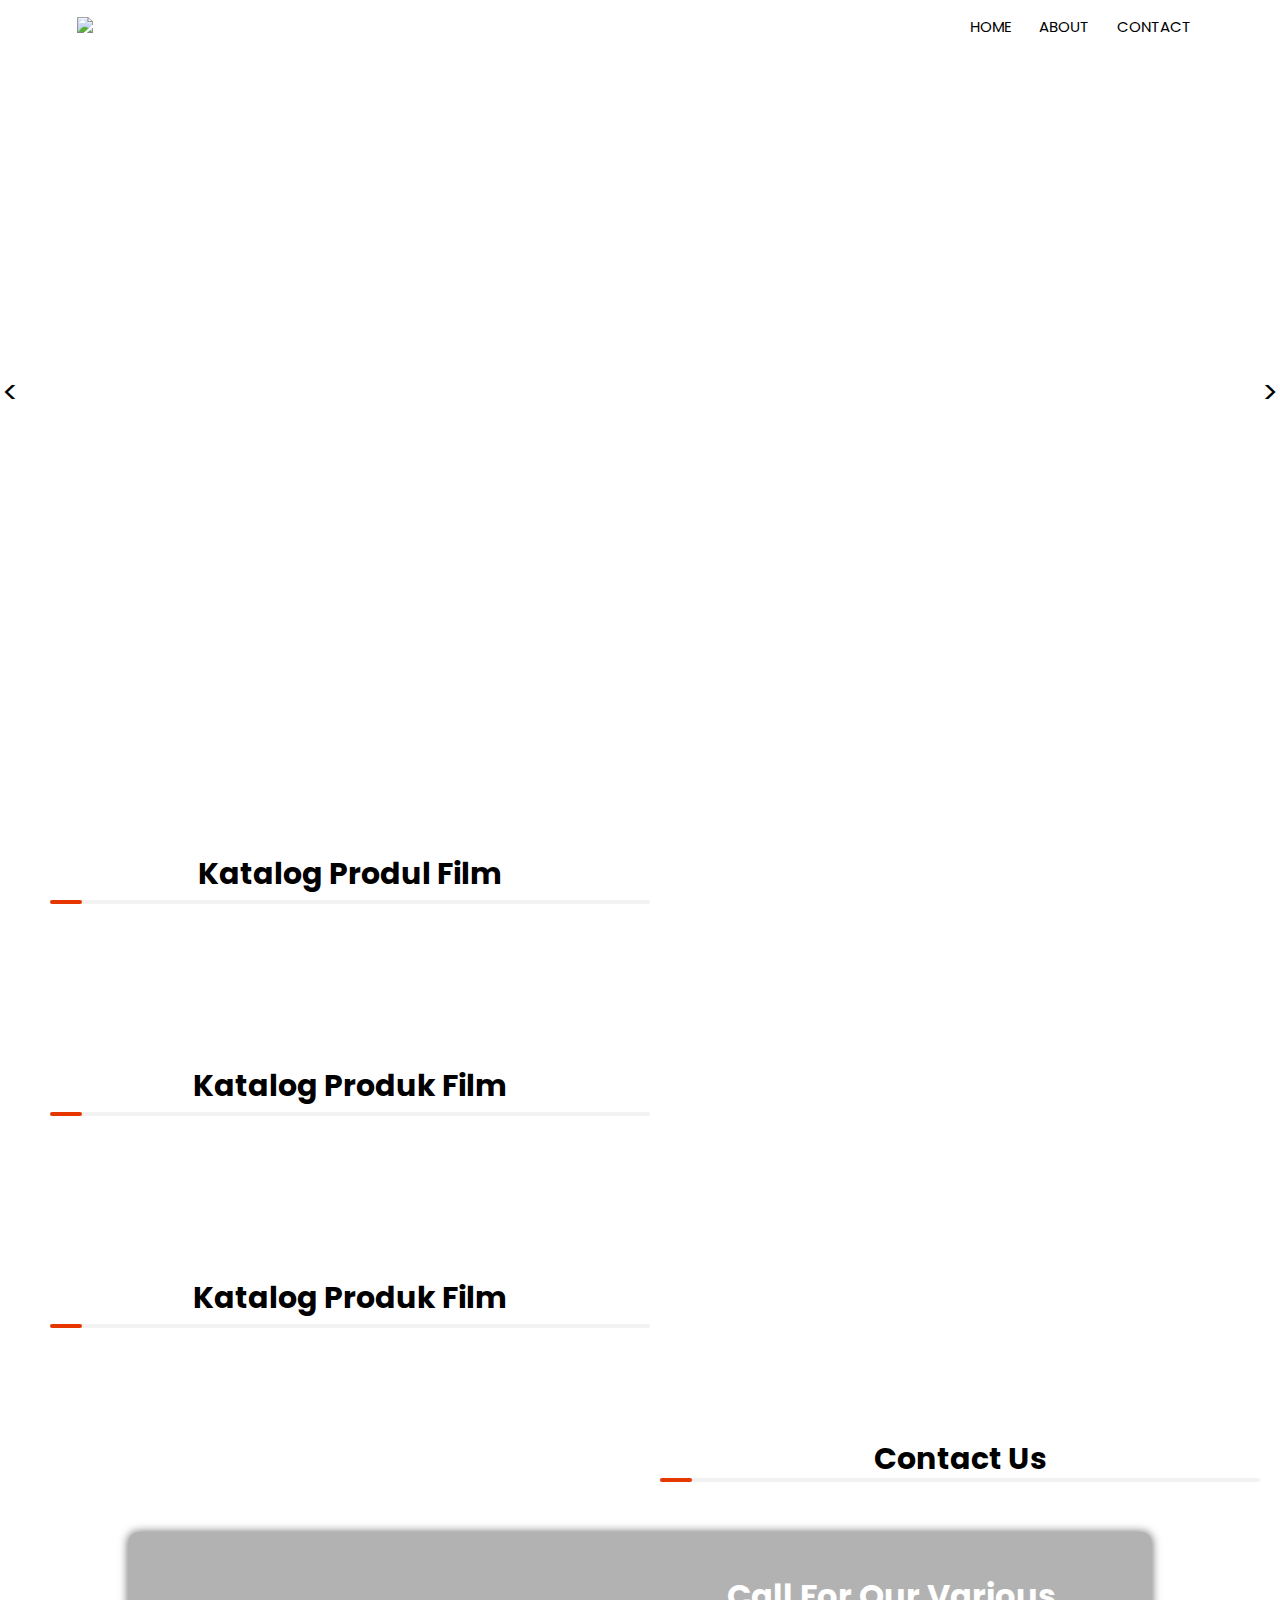
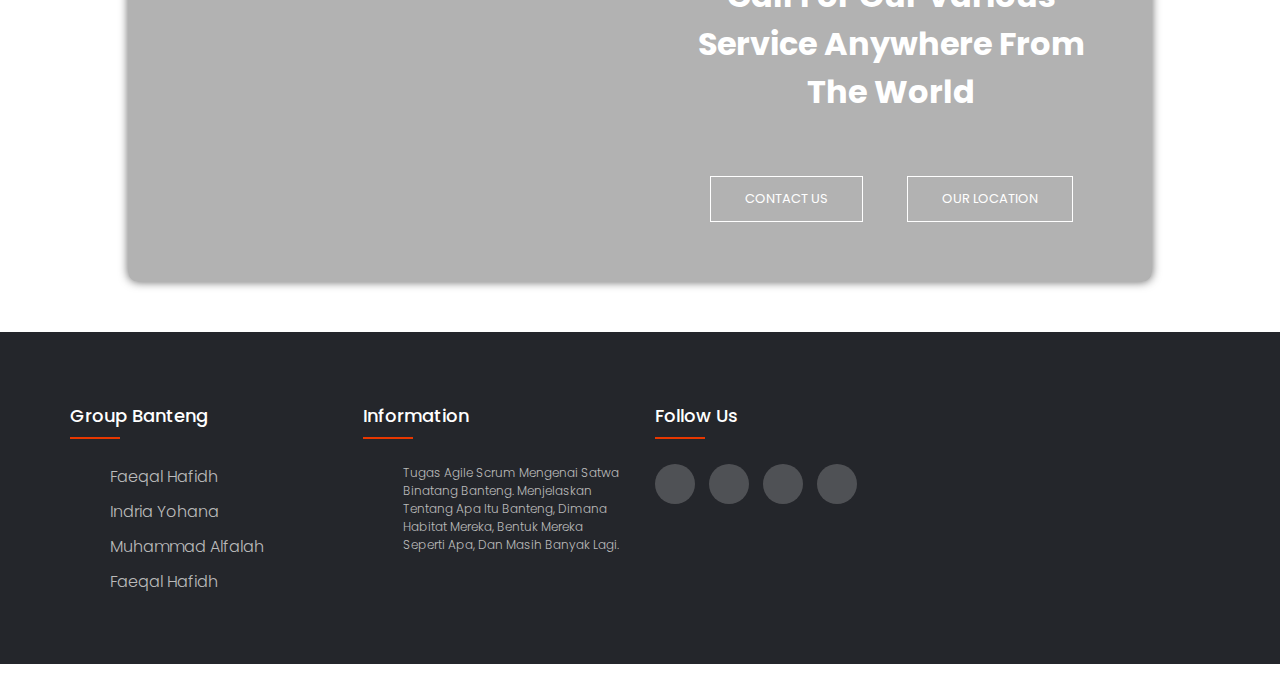
==== commit b1eacfe0: "update" ====
--- a/PFN/tampilan/index.html
+++ b/PFN/tampilan/index.html
@@ -17,9 +17,9 @@
 </head>
 
 <body>
-        <section class="header"> 
+<section class="header"> 
             <nav>
-                <a href="awal.html"><img src="https://cdn.discordapp.com/attachments/732930416830578743/1105478538565537902/Logo-PFN-color-02-white-300x143.png"></a>
+                <a href="index.html"><img src="https://2.bp.blogspot.com/-jT-y9phGtQo/WcWXf7G0xlI/AAAAAAAAQoQ/L-kXjyeYFVUMU8c0vkzA8arhxqPoDlZ-gCLcBGAs/s1600/Produksi%2BFilm%2BNegara%2B%2528PFN%2529.png"></a>
                 <div class="nav-links" id="navLinks">
                     <i class="fa-solid fa-xmark" onclick="hideMenu()"></i>
                     <ul>
@@ -30,80 +30,35 @@
                 </div>
                 <i class="fa-solid fa-bars" onclick="showMenu()"></i>
             </nav>
-        <div class="text-box">
-          <!DOCTYPE html>
-          <html>
-          <head>
-              <meta charset="UTF-8">
-              <meta name="viewport" content="with=device-width, initial-scale=1.0">
-              <link rel="stylesheet" href="style1.css">
-              <style></style>
-          </head>
-          <body> 
-          
-          <div class="container">
-          
-              <div class="slide-container active">
-                  <div class="slide">
-                      <div class="content">
-                          <h3>PFN</h3>
-                          <p>Lorem ipsum dolor sit amet, consectetur adipiscing elit,</p>
-                      </div>
-                      <video src="/images/4.mp4" muted autoplay loop></video>
-                  </div>
-              </div>
-          
-              <div class="slide-container">
-                  <div class="slide">
-                      <div class="content">
-                          <h3>PFN</h3>
-                          <p>Lorem ipsum dolor sit amet, consectetur adipiscing elit,</p>
-                      </div>
-                      <video src="/images/5.mp4" muted autoplay loop></video>
-                  </div>
-              </div>
-          
-              <div class="slide-container">
-                  <div class="slide">
-                      <div class="content">
-                          <h3>PFN</h3>
-                          <p>Lorem ipsum dolor sit amet, consectetur adipiscing elit,</p>
-                      </div>
-                      <video src="/images/6.mp4" muted autoplay loop></video>
-                  </div>
-              </div>
-          
-              <div id="next" onclick="next()"> > </div>
-              <div id="prev" onclick="prev()"> < </div>
-          
-          </div>
-          
-          <script>
-          let slides = document.querySelectorAll('.slide-container');
-          let index = 0;
-          
-          function next(){
-              slides[index].classList.remove('active');
-              index = (index + 1) % slides.length;
-              slides[index].classList.add('active');
-          }
-          
-          function prev(){
-              slides[index].classList.remove('active');
-              index = (index - 1 + slides.length) % slides.length;
-              slides[index].classList.add('active');
-          }
-          
-          
-          </script>
-          
-          
-          </body>
-          </html>
-          
+</section>
+
+<!-- Video -->
+<section class="movie">
+<div class="container">
+  <div class="slide-container active">
+      <div class="slide">
+          <video src="/images/11.mp4" muted autoplay loop></video>
+          <div class="wave">
+          <svg class="waves" xmlns="http://www.w3.org/2000/svg" xmlns:xlink="http://www.w3.org/1999/xlink"
+          viewBox="0 24 150 28" preserveAspectRatio="none" shape-rendering="auto">
+          <defs>
+          <path id="gentle-wave" d="M-160 44c30 0 58-18 88-18s 58 18 88 18 58-18 88-18 58 18 88 18 v44h-352z" />
+          </defs>
+          <g class="parallax">
+          <use xlink:href="#gentle-wave" x="48" y="0" fill="rgba(255,255,255,0.7" />
+          <use xlink:href="#gentle-wave" x="48" y="3" fill="rgba(255,255,255,0.5)" />
+          <use xlink:href="#gentle-wave" x="48" y="5" fill="rgba(255,255,255,0.3)" />
+          <use xlink:href="#gentle-wave" x="48" y="7" fill="#fff" />
+          </g>
+          </svg>
         </div>
-        <div class="inner-header flex"></div>
-        <div>
+      </div>
+  </div>
+
+  <div class="slide-container">
+      <div class="slide">
+          <video src="/images/14.mp4" muted autoplay loop></video>
+          <div class="wave">
             <svg class="waves" xmlns="http://www.w3.org/2000/svg" xmlns:xlink="http://www.w3.org/1999/xlink"
             viewBox="0 24 150 28" preserveAspectRatio="none" shape-rendering="auto">
             <defs>
@@ -116,122 +71,214 @@
             <use xlink:href="#gentle-wave" x="48" y="7" fill="#fff" />
             </g>
             </svg>
-            </div>
-        </section>
-
-<!-- Studio -->
-    <section class="game-section">
-        <h1 class="line-title">CONTOH #1 KUMPULAN FILM PFN</h1>
-        <div class="owl-carousel custom-carousel owl-theme">
-        <div class="item active" style="background-image: url(https://ucarecdn.com/75d7700d-c102-40ff-9ba1-f0641444c616/dota2.jpg);">
-        <div class="item-desc">
-          <h3>Contoh Film 1</h3>
-          <p>Lorem ipsum dolor sit amet, consectetur adipiscing elit, sed do eiusmod tempor incididunt ut labore et dolore magna aliqua. </p>
+          </div>
+      </div>
+  </div>
+
+  <div class="slide-container">
+      <div class="slide">
+          <video src="/images/13.mp4" muted autoplay loop></video>
+          <div class="wave">
+            <svg class="waves" xmlns="http://www.w3.org/2000/svg" xmlns:xlink="http://www.w3.org/1999/xlink"
+            viewBox="0 24 150 28" preserveAspectRatio="none" shape-rendering="auto">
+            <defs>
+            <path id="gentle-wave" d="M-160 44c30 0 58-18 88-18s 58 18 88 18 58-18 88-18 58 18 88 18 v44h-352z" />
+            </defs>
+            <g class="parallax">
+            <use xlink:href="#gentle-wave" x="48" y="0" fill="rgba(255,255,255,0.7" />
+            <use xlink:href="#gentle-wave" x="48" y="3" fill="rgba(255,255,255,0.5)" />
+            <use xlink:href="#gentle-wave" x="48" y="5" fill="rgba(255,255,255,0.3)" />
+            <use xlink:href="#gentle-wave" x="48" y="7" fill="#fff" />
+            </g>
+            </svg>
+          </div>
+      </div>
+  </div>
+
+  <div id="next" onclick="next()"> > </div>
+  <div id="prev" onclick="prev()"> < </div>
+</section>
+
+  <!-- Film -->
+  <section class="game-section">
+    <h1 class="line-title">Katalog Produl Film</h1>
+    <div class="owl-carousel custom-carousel owl-theme">
+    <div class="item active" style="background-image: url(https://ucarecdn.com/75d7700d-c102-40ff-9ba1-f0641444c616/dota2.jpg);">
+    <div class="item-desc">
+      <h3>Contoh Film 1</h3>
+      <p>Lorem ipsum dolor sit amet, consectetur adipiscing elit, sed do eiusmod tempor incididunt ut labore et dolore magna aliqua. </p>
+    </div>
+  </div>
+  <div class="item" style="background-image: url(https://ucarecdn.com/2a5f69bc-befa-49f4-acc6-ab1dcae514c7/winter3.jpg);">
+    <div class="item-desc">
+      <h3>Contoh Film 2</h3>
+      <p>Lorem ipsum dolor sit amet, consectetur adipiscing elit, sed do eiusmod tempor incididunt ut labore et dolore magna aliqua. </p>
+    </div>
+  </div>
+  <div class="item" style="background-image: url(https://ucarecdn.com/ec1918b1-2674-452c-bf61-8f73d8cc40c6/rdr2.jpg);">
+    <div class="item-desc">
+      <h3>Contoh Film 3</h3>
+      <p>Lorem ipsum dolor sit amet, consectetur adipiscing elit, sed do eiusmod tempor incididunt ut labore et dolore magna aliqua. </p>
+    </div>
+  </div>
+  <div class="item" style="background-image: url(https://ucarecdn.com/6ba9052d-6105-4491-917b-e1a65b68f920/pubg.jpg);">
+    <div class="item-desc">
+      <h3>Contoh Film 4</h3>
+      <p>Lorem ipsum dolor sit amet, consectetur adipiscing elit, sed do eiusmod tempor incididunt ut labore et dolore magna aliqua. </p>
+    </div>
+  </div>
+  <div class="item" style="background-image: url(https://ucarecdn.com/77598be3-c67f-40de-83d3-71a0f2f76c56/fortnite.jpg);">
+    <div class="item-desc">
+      <h3>Contoh Film 5</h3>
+      <p>Lorem ipsum dolor sit amet, consectetur adipiscing elit, sed do eiusmod tempor incididunt ut labore et dolore magna aliqua. </p>
+    </div>
+  </div>
+  <div class="item" style="background-image: url(https://ucarecdn.com/ed548880-32e4-42af-9d4e-632623903256/farcry5.jpg);">
+    <div class="item-desc">
+      <h3>Contoh Film 6</h3>
+      <p>Lorem ipsum dolor sit amet, consectetur adipiscing elit, sed do eiusmod tempor incididunt ut labore et dolore magna aliqua. </p>
+    </div>
+  </div>
+</div>
+</div>
+</section>
+
+<!-- Katalog Produl Film 2-->
+<section class="game-section2">
+  <h1 class="line-title">Katalog Produk Film</h1>
+  <div class="owl-carousel custom-carousel owl-theme">
+  <div class="item active" style="background-image: url(https://static1.srcdn.com/wordpress/wp-content/uploads/Interstellar-Video-Interview-Chris-Nolan-Matthew-McConaughey.jpg);">
+  <div class="item-desc">
+    <h3>Contoh LYM 1</h3>
+    <p>Lorem ipsum dolor sit amet, consectetur adipiscing elit, sed do eiusmod tempor incididunt ut labore et dolore magna aliqua. </p>
+  </div>
+</div>
+<div class="item" style="background-image: url(https://i.ytimg.com/vi/DXE-atbdtGo/maxresdefault.jpg);">
+  <div class="item-desc">
+    <h3>Contoh LYM 2</h3>
+    <p>Lorem ipsum dolor sit amet, consectetur adipiscing elit, sed do eiusmod tempor incididunt ut labore et dolore magna aliqua. </p>
+  </div>
+</div>
+<div class="item" style="background-image: url(https://novastreamnetwork.com/wp-content/uploads/2023/04/vlcsnap-2023-04-16-11h25m54s270.png);">
+  <div class="item-desc">
+    <h3>Contoh LYM 3</h3>
+    <p>Lorem ipsum dolor sit amet, consectetur adipiscing elit, sed do eiusmod tempor incididunt ut labore et dolore magna aliqua. </p>
+  </div>
+</div>
+<div class="item" style="background-image: url(https://cdn.mos.cms.futurecdn.net/hk4V5cH2NjSp9zGzWrSFWQ-1200-80.jpg);">
+  <div class="item-desc">
+    <h3>Contoh LYM 4</h3>
+    <p>Lorem ipsum dolor sit amet, consectetur adipiscing elit, sed do eiusmod tempor incididunt ut labore et dolore magna aliqua. </p>
+  </div>
+</div>
+<div class="item" style="background-image: url(https://sportshub.cbsistatic.com/i/2021/09/07/229bce94-ad48-4994-b4f2-2e066b360db4/blue-bettle-xolo-mariduena-1277848.jpg?width=1200);">
+  <div class="item-desc">
+    <h3>Contoh LYM 5</h3>
+    <p>Lorem ipsum dolor sit amet, consectetur adipiscing elit, sed do eiusmod tempor incididunt ut labore et dolore magna aliqua. </p>
+  </div>
+</div>
+<div class="item" style="background-image: url(https://i.ytimg.com/vi/MDlSY7rDAfk/maxresdefault.jpg);">
+  <div class="item-desc">
+    <h3>Contoh LYM 6</h3>
+    <p>Lorem ipsum dolor sit amet, consectetur adipiscing elit, sed do eiusmod tempor incididunt ut labore et dolore magna aliqua. </p>
+  </div>
+</div>
+</div>
+</div>
+</section>
+
+<!-- Katalog Produk Film 3 -->
+<section class="game-section">
+  <h1 class="line-title">Katalog Produk Film</h1>
+  <div class="owl-carousel custom-carousel owl-theme">
+  <div class="item active" style="background-image: url(https://images.thedirect.com/media/article_full/spider-man-no-way-home-poster-doc-ock.jpg);">
+  <div class="item-desc">
+    <h3>Contoh Film 1</h3>
+    <p>Lorem ipsum dolor sit amet, consectetur adipiscing elit, sed do eiusmod tempor incididunt ut labore et dolore magna aliqua. </p>
+  </div>
+</div>
+<div class="item" style="background-image: url(https://d2eib6r9tuf5y8.cloudfront.net/l/assets/img/article/article-1669-gkpaejvt/keyvisual.jpg);">
+  <div class="item-desc">
+    <h3>Contoh Film 2</h3>
+    <p>Lorem ipsum dolor sit amet, consectetur adipiscing elit, sed do eiusmod tempor incididunt ut labore et dolore magna aliqua. </p>
+  </div>
+</div>
+<div class="item" style="background-image: url(https://www.vintagemovieposters.co.uk/wp-content/uploads/2022/04/IMG_6155-scaled.jpeg);">
+  <div class="item-desc">
+    <h3>Contoh Film 3</h3>
+    <p>Lorem ipsum dolor sit amet, consectetur adipiscing elit, sed do eiusmod tempor incididunt ut labore et dolore magna aliqua. </p>
+  </div>
+</div>
+<div class="item" style="background-image: url(https://wallpapers.com/images/hd/fantastic-beasts-and-where-to-find-them-horizontal-poster-86utad5c6nr65k54.jpg);">
+  <div class="item-desc">
+    <h3>Contoh Film 4</h3>
+    <p>Lorem ipsum dolor sit amet, consectetur adipiscing elit, sed do eiusmod tempor incididunt ut labore et dolore magna aliqua. </p>
+  </div>
+</div>
+<div class="item" style="background-image: url(https://cdn.shopify.com/s/files/1/1416/8662/products/parasite_2019_british_quad_original_film_art_a.webp?v=1649453013);">
+  <div class="item-desc">
+    <h3>Contoh Film 5</h3>
+    <p>Lorem ipsum dolor sit amet, consectetur adipiscing elit, sed do eiusmod tempor incididunt ut labore et dolore magna aliqua. </p>
+  </div>
+</div>
+<div class="item" style="background-image: url(https://cdn.shopify.com/s/files/1/1755/9909/products/upthemovieadventureyataydisplay2_1024x1024.jpg?v=1609511383);">
+  <div class="item-desc">
+    <h3>Contoh Film 6</h3>
+    <p>Lorem ipsum dolor sit amet, consectetur adipiscing elit, sed do eiusmod tempor incididunt ut labore et dolore magna aliqua. </p>
+  </div>
+</div>
+</div>
+</div>
+</section>
+
+<!-- Call to Action -->
+<section class="cta">
+<h1 class="line-title-cta">Contact Us</h1>
+<div class="contact-in">
+  <div class="contact-map">
+      <iframe src="https://www.google.com/maps/embed?pb=!1m18!1m12!1m3!1d3966.2121978632704!2d106.86637482609284!3d-6.23573656106677!2m3!1f0!2f0!3f0!3m2!1i1024!2i768!4f13.1!3m3!1m2!1s0x2e69f374d9fa964f%3A0x4862cc6f9a4f40fd!2sStudio%20PFN%20-%20Perum%20Produksi%20Film%20Negara!5e0!3m2!1sen!2sus!4v1686991977237!5m2!1sen!2sus" width="100%" height="auto" style="border:0;" allowfullscreen="" loading="lazy" referrerpolicy="no-referrer-when-downgrade"></iframe>
+  </div>
+  <div class="contact-form">
+      <h1>Call For Our Various Service Anywhere From The World</h1>
+      <a href=""class="hero-btn"> CONTACT US</a> <a href="https://www.google.com/maps?ll=-6.236162,106.86908&z=16&t=m&hl=en&gl=US&mapclient=embed&cid=5215956098150777085"class="hero-btn"> OUR LOCATION</a>
+  </div>
+</div>
+</section>
+
+<!-- Footer -->
+
+<footer class="footer">
+  <div class="container3">
+    <div class="row3">
+      <div class="footer-col">
+        <h4>Group Banteng</h4>
+        <ul>
+          <li><p>Faeqal Hafidh</p></li>
+          <li><p>Indria Yohana</p></li>
+          <li><p>Muhammad Alfalah</p></li>
+          <li><p>Faeqal Hafidh</p></li>
+        </ul>
+      </div>
+      <div class="footer-col2">
+        <h4>Information</h4>
+        <ul>
+          <li><p>Tugas Agile Scrum mengenai satwa binatang Banteng. Menjelaskan tentang apa itu Banteng, Dimana habitat mereka, Bentuk mereka seperti apa, dan masih banyak lagi.</p></li>
+
+        </ul>
+      </div>
+      <div class="footer-col">
+        <h4>follow us</h4>
+        <div class="social-links">
+          <a href="https://www.facebook.com/faeqal.faeqal.71/"><i class="fab fa-facebook-f"></i></a>
+          <a href="https://www.youtube.com/@StudioPFN"><i class="fab fa-youtube"></i></a>
+          <a href="https://www.instagram.com/eqal_a/"><i class="fab fa-instagram"></i></a>
+          <a href="https://github.com/ApprenticeCoderguy"><i class="fab fa-github"></i></a>
         </div>
       </div>
-      <div class="item" style="background-image: url(https://ucarecdn.com/2a5f69bc-befa-49f4-acc6-ab1dcae514c7/winter3.jpg);">
-        <div class="item-desc">
-          <h3>Contoh Film 2</h3>
-          <p>Lorem ipsum dolor sit amet, consectetur adipiscing elit, sed do eiusmod tempor incididunt ut labore et dolore magna aliqua. </p>
-        </div>
-      </div>
-      <div class="item" style="background-image: url(https://ucarecdn.com/ec1918b1-2674-452c-bf61-8f73d8cc40c6/rdr2.jpg);">
-        <div class="item-desc">
-          <h3>Contoh Film 3</h3>
-          <p>Lorem ipsum dolor sit amet, consectetur adipiscing elit, sed do eiusmod tempor incididunt ut labore et dolore magna aliqua. </p>
-        </div>
-      </div>
-      <div class="item" style="background-image: url(https://ucarecdn.com/6ba9052d-6105-4491-917b-e1a65b68f920/pubg.jpg);">
-        <div class="item-desc">
-          <h3>Contoh Film 4</h3>
-          <p>Lorem ipsum dolor sit amet, consectetur adipiscing elit, sed do eiusmod tempor incididunt ut labore et dolore magna aliqua. </p>
-        </div>
-      </div>
-      <div class="item" style="background-image: url(https://ucarecdn.com/77598be3-c67f-40de-83d3-71a0f2f76c56/fortnite.jpg);">
-        <div class="item-desc">
-          <h3>Contoh Film 5</h3>
-          <p>Lorem ipsum dolor sit amet, consectetur adipiscing elit, sed do eiusmod tempor incididunt ut labore et dolore magna aliqua. </p>
-        </div>
-      </div>
-      <div class="item" style="background-image: url(https://ucarecdn.com/ed548880-32e4-42af-9d4e-632623903256/farcry5.jpg);">
-        <div class="item-desc">
-          <h3>Contoh Film 6</h3>
-          <p>Lorem ipsum dolor sit amet, consectetur adipiscing elit, sed do eiusmod tempor incididunt ut labore et dolore magna aliqua. </p>
-        </div>
-      </div>
-    </div>
-    </div>
-  </section>
-
-<!-- Studio -->
-<section class="studio">
-    <h1>CONTOH #2 KUMPULAN FILM PFN</h1>
-    <p>Kumpulan Short Movies yang berkerja sama dengan PFN</p>
-<class="film>
-    <div id="app" class="container2">
-        <card data-image="https://cdn.medcom.id/images/library/images/IMG_20190313_223841_015.jpg">
-          <h1 slot="header">FILM LAYAR LEBAR</h1>
-          <p slot="content">Lorem ipsum dolor sit amet, consectetur adipisicing elit.</p>
-        </card>
-        <card data-image="https://covid19.go.id/storage/app/uploads/public/5fe/439/32c/5fe43932cb51d360003359.jpeg">
-          <h1 slot="header">FILM PENDEDK</h1>
-          <p slot="content">Lorem ipsum dolor sit amet, consectetur adipisicing elit.</p>
-        </card>
-        <card data-image="https://cdn.discordapp.com/attachments/732930416830578743/1105094542102900816/Everest_North_Face_toward_Base_Camp_Tibet_Luca_Galuzzi_2006.jpg">
-          <h1 slot="header">ILM</h1>
-          <p slot="content">Lorem ipsum dolor sit amet, consectetur adipisicing elit.</p>
-        </card>
-        <card data-image="https://source.unsplash.com/m7K4KzL5aQ8">
-          <h1 slot="header">PROGRAM TV</h1>
-          <p slot="content">Lorem ipsum dolor sit amet, consectetur adipisicing elit.</p>
-        </card>
-        <card data-image="https://source.unsplash.com/Z8dtTatMVMw">
-            <h1 slot="header">FILM KLASIK</h1>
-            <p slot="content">Lorem ipsum dolor sit amet, consectetur adipisicing elit.</p>
-          </card>
-          <card data-image="https://source.unsplash.com/9dmycbFE7mQ">
-            <h1 slot="header">IFCA</h1>
-            <p slot="content">Lorem ipsum dolor sit amet, consectetur adipisicing elit.</p>
-          </card>
-      </div>
-      </div>
-    </class>
-</section>
-
-<!-- Tempat -->
-
-<section class="tempat">
-    <h1>Our Place (Butuh di bagusin lagi)</h1>
-    <p>Lorem ipsum dolor sit amet, consectetur adipiscing elit, sed do eiusmod tempor incididunt ut labore et dolore magna aliqua. </p>
-
-    <div class="row">
-        <div class="tempat-col">
-            <img src="https://cdn.discordapp.com/attachments/732930416830578743/1105144241476350053/2018-11-15_Northern_Side_of_Brawijaya_University_view_from_Apartment_Suhat_at_dusk.png  ">
-            <div class="layer">
-                <h3>MALANG</h3>
-            </div>
-        </div>
-        <div class="tempat-col">
-            <img src="https://cdn.discordapp.com/attachments/732930416830578743/1105144241476350053/2018-11-15_Northern_Side_of_Brawijaya_University_view_from_Apartment_Suhat_at_dusk.png  ">
-            <div class="layer">
-                <h3>JAKARTA</h3>
-            </div>
-        </div>
-        <div class="tempat-col">
-            <img src="https://cdn.discordapp.com/attachments/732930416830578743/1105144241476350053/2018-11-15_Northern_Side_of_Brawijaya_University_view_from_Apartment_Suhat_at_dusk.png  ">
-            <div class="layer">
-                <h3>SURABAYA</h3>
-            </div>
-        </div>
-    </div>
-</section>
-
-<!-- Call to Action -->
-
-<section class="cta">
-    <h1>Call For Our Various Service Anywhere From The World</h1>
-    <a href=""class="hero-btn">CONTACT US</a>
-</section>
+    </div>
+  </div>
+</footer>
+
 
 <!-- Toggle for Menu ( Android ) -->
 <script>
@@ -244,6 +291,24 @@
         navLinks.style.right = "-200px";
     }
 </script>
+<!-- Video Slide Kanan Kiri -->
+<script>
+  let slides = document.querySelectorAll('.slide-container');
+  let index = 0;
+  
+  function next(){
+      slides[index].classList.remove('active');
+      index = (index + 1) % slides.length;
+      slides[index].classList.add('active');
+  }
+  
+  function prev(){
+      slides[index].classList.remove('active');
+      index = (index - 1 + slides.length) % slides.length;
+      slides[index].classList.add('active');
+  }
+  </script>
+
 <script src='https://cdnjs.cloudflare.com/ajax/libs/vue/2.0.1/vue.min.js'></script>
 <script src='https://cdnjs.cloudflare.com/ajax/libs/jquery/3.5.1/jquery.min.js'></script>
 <script src='https://cdnjs.cloudflare.com/ajax/libs/OwlCarousel2/2.3.4/owl.carousel.min.js'></script>
--- a/PFN/tampilan/style.css
+++ b/PFN/tampilan/style.css
@@ -1,12 +1,97 @@
 *{
     margin: 0;
+    font-family: 'Poppins', sans-serif;
+    box-sizing: border-box;
+}
+.header {
+  position:relative;
+  text-align:center;
+  background: #ffffff;
+  color:rgb(3, 3, 3);
+  min-height: 80vh;
+  width: 100%;
+  position: relative;
+  margin-top: -20px;
+}
+nav{
+  display: flex;
+  padding: 2% 6%;
+  justify-content: space-between;
+  align-items: center;
+}
+nav img{
+  width: 150px;
+}
+.nav-links{
+  flex: 1;
+  text-align: right;
+}
+.nav-links ul li{
+  list-style: none;
+  display: inline-block;
+  padding: 8px 12px;
+  position: relative;
+}
+.nav-links ul li a{
+  color: #000000;
+  text-decoration: none;
+  font-size: 15px;
+}
+
+.nav-links ul li:after{
+  content: '';
+  width: 0%;
+  height: 2px;
+  background: #f44336;
+  display: block;
+  margin: auto;
+  transition: 0.5s;
+}
+.nav-links ul li:hover:after{
+  width: 100%;
+}
+
+.inner-header {
+    height:75vh;
+    width:100%;
+    margin: 0;
     padding: 0;
-    font-family: 'Poppins', sans-serif;
+}
+
+.hero-btn{
+  display: inline-block;
+  text-decoration: none;
+  color: #fff;
+  border: 1px solid #fff;
+  padding: 12px 34px;
+  font-size: 13px;
+  background: transparent;
+  position: relative;
+  cursor: pointer;
+  margin: 20px;
+}
+.hero-btn:hover{
+  border: 1px solid #f44336;
+  background: #f44336;
+  color: #fff;
+  transition: 1s;
+}
+nav .fa-solid{
+  display: none;
 }
 
 /* Video */
+.movie{
+  padding-top: 100px;
+}
 .container{
-  position: relative;
+  margin-top: -25px;
+  position: relative;
+  width: 100%;
+  position: absolute;
+  top: 60%;
+  left: 50%;
+  transform: translate(-50%,-50%);
 }
 
 .container .slide-container .slide{
@@ -17,7 +102,7 @@
 .container .slide-container .slide video{
   position: absolute;
   align-items: center;
-  top: 155px;
+  top: 20px;
   left: 0;
   z-index: -1;
   height: 70%;
@@ -25,8 +110,10 @@
   object-fit: cover;
   object-position: center;
   animation: fadeIn .4s linear;
-  border-radius: 40px;
-}
+}
+
+
+
 
 @keyframes fadeIn{
   0%{
@@ -34,9 +121,9 @@
   }
 }
 
+/* Permisalkan ingin di tambahkan di tengah video udah ada */
 .container .slide-container .slide .content{
-  top: 110px;
-  height: 763px;
+  height: 680px;
   display: flex;
   align-items: center;
   justify-content: center;
@@ -47,16 +134,16 @@
 
 .container .slide-container .slide .content h3{
   font-size: 60px;
-  color: #fff;
+  color: #15274d;
   text-shadow: 0 5px 10px rgba(0, 0, 0, 0.3);
   animation: animate .4s linear .4s backwards;
 }
 
 .container .slide-container .slide .content p{
-  font-size: 15px;
-  color: #eee;
+  font-size: 20px;
+  color: e#15274d;
   padding: 5px 0;
-  font-weight: lighter;
+  font-weight: bold;
   text-shadow: 0 5px 10px rgba(0, 0, 0, 0.3);
   max-width: 700px;
   animation: animate .4s linear .6s backwards;
@@ -78,7 +165,7 @@
 }
 
 /* Ini Arrow dalam Kotak, kalau mau ganti tinggal jadi next sama prev */
-.container #net,
+.container #nex,
 .container #pre{
   position: absolute;
   top: 50%;
@@ -101,7 +188,7 @@
   position: absolute;
   text-align: center;
   cursor: pointer;
-  top: 50%;
+  top: 35%;
   z-index: 100;
   transform: translateY(-50%);
   display: inline-block;
@@ -120,28 +207,6 @@
   left: 0;
 }
 
-body {
-  margin:0;
-}
-
-.header {
-  position:relative;
-  text-align:center;
-  background: #11131e;
-  color:white;
-  min-height: 100vh;
-  width: 100%;
-  background-image: linear-gradient(rgba(4,9,30,0.7),rgba(4,9,30,0.7)),url(https://cdn.discordapp.com/attachments/732930416830578743/1105094542102900816/Everest_North_Face_toward_Base_Camp_Tibet_Luca_Galuzzi_2006.jpg);
-  background-size: cover;
-  position: relative;
-}
-
-.inner-header {
-    height:75vh;
-    width:100%;
-    margin: 0;
-    padding: 0;
-}
 
 .flex { /*Flexbox for containers*/
   display: flex;
@@ -155,7 +220,7 @@
   position:relative;
   width: 100%;
   height:20vh;
-  margin-bottom:-7px; /*Fix for safari gap*/
+  margin-bottom:-720px; /*Fix for safari gap*/
   min-height:100px;
   max-height:150px;
 }
@@ -164,7 +229,7 @@
   position:relative;
   height:20vh;
   text-align:center;
-  background-color: white;
+  background-color: rgb(146, 0, 0);
 }
 
 /* Animation */
@@ -195,88 +260,13 @@
   100% { 
     transform: translate3d(85px,0,0);
   }
-}
-
-
-nav{
-    display: flex;
-    padding: 2% 6%;
-    justify-content: space-between;
-    align-items: center;
-}
-nav img{
-    width: 150px;
-}
-.nav-links{
-    flex: 1;
-    text-align: right;
-}
-.nav-links ul li{
-    list-style: none;
-    display: inline-block;
-    padding: 8px 12px;
-    position: relative;
-}
-.nav-links ul li a{
-    color: #fff;
-    text-decoration: none;
-    font-size: 13px;
-}
-
-.nav-links ul li:after{
-    content: '';
-    width: 0%;
-    height: 2px;
-    background: #f44336;
-    display: block;
-    margin: auto;
-    transition: 0.5s;
-}
-.nav-links ul li:hover:after{
-    width: 100%;
-}
-.text-box{
-    width: 90%;
-    color: #fff;
-    position: absolute;
-    top: 50%;
-    left: 50%;
-    transform: translate(-50%,-50%);
-    text-align: center;
-}
-.text-box h1{
-    font-size: 62px;
-}
-.text-box p{
-    margin: 10px 0 40px;
-    font-size: 14px;
-    color: white;  
-}
-.hero-btn{
-    display: inline-block;
-    text-decoration: none;
-    color: #fff;
-    border: 1px solid #fff;
-    padding: 12px 34px;
-    font-size: 13px;
-    background: transparent;
-    position: relative;
-    cursor: pointer;
-}
-.hero-btn:hover{
-    border: 1px solid #f44336;
-    background: #f44336;
-    transition: 1s;
-}
-nav .fa-solid{
-    display: none;
 }
 
 /******** Film *******/
 .game-section{
   margin: auto;
   text-align: center;
-  padding-top: 100px;
+  padding-top: 0;
 }
 .clear {
   clear: both;
@@ -321,9 +311,7 @@
   font-size: 28px;
   line-height: 36px;
 }
-/******* Common Element CSS End *********/
-
-/* -------- title style ------- */
+
 .line-title {
   position: relative;
   width: 600px;
@@ -347,8 +335,6 @@
   background: #e73700;
 }
 
-/******* Middle section CSS Start ******/
-/* -------- Landing page ------- */
 .game-section {
   padding: 60px 50px;
 }
@@ -421,227 +407,353 @@
   z-index: 5;
 }
 
-/* Studio */
-.studio{
-  width: 50%;
+/* Kategori ke-2 */
+.game-section2{
   margin: auto;
   text-align: center;
-  padding-top: 10px;
-}
-
-.studio p{
-  font-size: 17px;
-}
-
-.film{
-    margin: 40px 0;
-    font-size: 14px;
-    font-weight: 500;
-    background-color: #fff;
-    -webkit-font-smoothing: antialiased;
-    width: 98vw;
-    height: 98vh;
-    display: flex;
-    align-items: center;
-    justify-content: center;
-}
-
-  
-  .title {
-    font-size: 24px;
-    font-weight: 700;
-    color: #5D4037;
-    text-align: center;
-  }
-  
-  p {
-    font-size: 12px;
-    line-height: 1.5em;
-  }
-  
-  h1 + p, p + p {
-    margin-top: 10px;
-  }
-  
-  .container2 {
-    padding: 40px 80px;
-    display: flex;
-    flex-wrap: wrap;
-    justify-content: center;
-  }
-  
-  .card-wrap {
-    margin: 10px;
-    transform: perspective(700px);
-    transform-style: preserve-3d;
-    cursor: pointer;
-  }
-  .card-wrap:hover .card-info {
-    transform: translateY(0);
-  }
-  .card-wrap:hover .card-info p {
-    opacity: 1;
-  }
-  .card-wrap:hover .card-info, .card-wrap:hover .card-info p {
-    transition: 0.6s cubic-bezier(0.23, 1, 0.32, 1);
-  }
-  .card-wrap:hover .card-info:after {
-    transition: 5s cubic-bezier(0.23, 1, 0.32, 1);
-    opacity: 1;
-    transform: translateY(0);
-  }
-  .card-wrap:hover .card-bg {
-    transition: 0.6s cubic-bezier(0.23, 1, 0.32, 1), opacity 5s cubic-bezier(0.23, 1, 0.32, 1);
-    opacity: 0.8;
-  }
-  .card-wrap:hover .card {
-    transition: 0.6s cubic-bezier(0.23, 1, 0.32, 1), box-shadow 2s cubic-bezier(0.23, 1, 0.32, 1);
-    box-shadow: rgba(255, 255, 255, 0.2) 0 0 40px 5px, white 0 0 0 1px, rgba(0, 0, 0, 0.66) 0 30px 60px 0, inset #333 0 0 0 5px, inset white 0 0 0 6px;
-  }
-  
-  .card {
-    position: relative;
-    flex: 0 0 240px;
-    width: 240px;
-    height: 320px;
-    background-color: #333;
-    overflow: hidden;
-    border-radius: 10px;
-    box-shadow: rgba(0, 0, 0, 0.66) 0 30px 60px 0, inset #333 0 0 0 5px, inset rgba(255, 255, 255, 0.5) 0 0 0 6px;
-    transition: 1s cubic-bezier(0.445, 0.05, 0.55, 0.95);
-  }
-  
-  .card-bg {
-    opacity: 0.6;
-    position: absolute;
-    top: -20px;
-    left: -20px;
-    width: 100%;
-    height: 100%;
-    padding: 20px;
-    background-repeat: no-repeat;
-    background-position: center;
-    background-size: cover;
-    transition: 1s cubic-bezier(0.445, 0.05, 0.55, 0.95), opacity 5s 1s cubic-bezier(0.445, 0.05, 0.55, 0.95);
-    pointer-events: none;
-  }
-  
-  .card-info {
-    padding: 20px;
-    position: absolute;
-    bottom: 0;
-    color: #fff;
-    transform: translateY(40%);
-    transition: 0.6s 1.6s cubic-bezier(0.215, 0.61, 0.355, 1);
-  }
-  .card-info p {
-    opacity: 0;
-    text-shadow: black 0 2px 3px;
-    transition: 0.6s 1.6s cubic-bezier(0.215, 0.61, 0.355, 1);
-  }
-  .card-info * {
-    position: relative;
-    z-index: 1;
-  }
-  .card-info:after {
-    content: "";
-    position: absolute;
-    top: 0;
-    left: 0;
-    z-index: 0;
-    width: 100%;
-    height: 100%;
-    background-image: linear-gradient(to bottom, transparent 0%, rgba(0, 0, 0, 0.6) 100%);
-    background-blend-mode: overlay;
-    opacity: 0;
-    transform: translateY(100%);
-    transition: 5s 1s cubic-bezier(0.445, 0.05, 0.55, 0.95);
-  }
-  
-  .card-info h1 {
-    font-size: 20px;
-    font-weight: 700;
-    text-shadow: rgba(0, 0, 0, 0.5) 0 10px 10px;
-  }
-
-
-/* Tempat */
-
-.row{
-    margin-top: 5px;
-    display: flex;
-    justify-content: space-between;
-}
-.tempat{
-    width: 80%;
-    margin: auto;
-    text-align: center;
-    padding-top: 50px;
-}
-
-.tempat p{
-  font-size: 17px;
-}
-
-.tempat-col{
-    flex-basis: 32%;
-    border-radius: 10px;
-    margin-bottom: 30px;
-    position: relative;
-    overflow: hidden;
-}
-.tempat-col img{
-    width: 100%;
-    display: block;
-}
-.layer{
-    background: transparent;
-    height: 100%;
-    width: 100%;
-    position: absolute;
-    top: 0;
-    left: 0;
-    transform: 2s;
-}
-.layer:hover{
-    background: rgba(0.5, 0.5, 0.5, 0.5);
-}
-.layer h3{
-    width: 100%;
-    font-weight: 500;
-    color: #fff;
-    font-size: 26px;
-    bottom: 0;
-    left: 50%;
-    transform: translateX(-50%);
-    position: absolute;
-    opacity: 0;
-    transition: 0.5s;
-}
-.layer:hover h3{
-    bottom: 35%;
-    opacity: 1;
-}
-
-/* Call to Action */
-
+  padding-top: 0;
+}
+.clear {
+  clear: both;
+}
+img {
+  max-width: 100%;
+  border: 0px;
+}
+ul,
+ol {
+  list-style: none;
+}
+a {
+  text-decoration: none;
+  color: inherit;
+  outline: none;
+  transition: all 0.4s ease-in-out;
+  -webkit-transition: all 0.4s ease-in-out;
+}
+a:focus,
+a:active,
+a:visited,
+a:hover {
+  text-decoration: none;
+  outline: none;
+}
+a:hover {
+  color: #e73700;
+}
+.game-section2 h1{
+  margin-bottom: 48px;
+  padding-bottom: 16px;
+  font-size: 30px;
+  line-height: 28px;
+  font-weight: 700;
+  position: relative;
+  text-transform: capitalize;
+}
+
+h3 {
+  margin: 0 0 10px;
+  font-size: 28px;
+  line-height: 36px;
+}
+
+.line-title {
+  position: relative;
+  width: 600px;
+  color: #000000;
+}
+.line-title::before,
+.line-title::after {
+  content: "";
+  position: absolute;
+  bottom: 0;
+  left: 0;
+  height: 4px;
+  border-radius: 2px;
+}
+.line-title::before {
+  width: 100%;
+  background: #f2f2f2;
+}
+.line-title::after {
+  width: 32px;
+  background: #e73700;
+}
+
+.game-section2 {
+  padding: 60px 50px;
+}
+.game-section2 .owl-stage {
+  margin: 15px 0;
+  display: flex;
+  display: -webkit-flex;
+}
+.game-section2 .item {
+  margin: 0 15px 60px;
+  width: 500px;
+  height: 300px;
+  display: flex;
+  display: -webkit-flex;
+  align-items: flex-end;
+  -webkit-align-items: flex-end;
+  background: #343434 no-repeat center center / cover;
+  border-radius: 16px;
+  overflow: hidden;
+  position: relative;
+  transition: all 0.4s ease-in-out;
+  -webkit-transition: all 0.4s ease-in-out;
+  cursor: pointer;
+}
+.game-section2 .item.active {
+  width: 530px;
+  box-shadow: 12px 40px 40px rgba(0, 0, 0, 0.25);
+  -webkit-box-shadow: 12px 40px 40px rgba(0, 0, 0, 0.25);
+}
+.game-section2 .item:after {
+  content: "";
+  display: block;
+  position: absolute;
+  height: 100%;
+  width: 100%;
+  left: 0;
+  top: 0;
+  background-image: linear-gradient(rgba(0, 0, 0, 0), rgba(0, 0, 0, 1));
+}
+.game-section2 .item-desc {
+  padding: 0 24px 12px;
+  color: #fff;
+  position: relative;
+  z-index: 1;
+  overflow: hidden;
+  transform: translateY(calc(100% - 54px));
+  -webkit-transform: translateY(calc(100% - 54px));
+  transition: all 0.4s ease-in-out;
+  -webkit-transition: all 0.4s ease-in-out;
+}
+.game-section2 .item.active .item-desc {
+  transform: none;
+  -webkit-transform: none;
+}
+.game-section2 .item-desc p {
+  opacity: 0;
+  -webkit-transform: translateY(32px);
+  transform: translateY(32px);
+  transition: all 0.4s ease-in-out 0.2s;
+  -webkit-transition: all 0.4s ease-in-out 0.2s;
+}
+.game-section2 .item.active .item-desc p {
+  opacity: 1;
+  -webkit-transform: translateY(0);
+  transform: translateY(0);
+}
+.game-section2 .owl-theme.custom-carousel .owl-dots {
+  margin-top: -20px;
+  position: relative;
+  z-index: 5;
+}
+
+/* Contact Map & CTA*/
+/* -------- title style CTA------- */
 .cta{
-    margin: 100px auto;
-    width: 80%;
-    background-image: linear-gradient(rgba(0,0,0,0.3),rgba(0,0,0,0.3)), url(https://pfn.co.id/wp-content/uploads/2022/11/94-1080x593.png);
-    background-position: center;
-    background-size: cover;
-    border-radius: 10px;
-    text-align: center;
-    padding: 100px 0;
-}
-
-.cta h1{
+margin: auto;
+text-align: center;
+}
+
+.line-title-cta {
+  margin-left: 660px;
+  font-size: 30px;
+  position: relative;
+  width: 600px;
+  color: #000000;
+}
+.line-title-cta::before,
+.line-title-cta::after {
+  content: "";
+  position: absolute;
+  bottom: 0;
+  left: 0;
+  height: 4px;
+  border-radius: 2px;
+}
+.line-title-cta::before {
+  width: 100%;
+  background: #f2f2f2;
+}
+.line-title-cta::after {
+  width: 32px;
+  background: #e73700;
+}
+
+.contact-in{
+  width: 80%;
+  height: auto;
+  margin: auto;
+  display: flex;
+  flex-wrap: wrap;
+  padding: 10px;
+  border-radius: 10px;
+  background-image: linear-gradient(rgba(0,0,0,0.3),rgba(0,0,0,0.3)), url(https://pfn.co.id/wp-content/uploads/2023/05/pfn-baru-1.png);
+  background-position: center;
+  background-size: cover;
+  box-shadow: 0px 0px 10px 0px #666;
+  margin-bottom: 50px;
+  margin-top: 50px;
+}
+
+.contact-map{
+  width: 100%;
+  height: auto;
+  flex: 50%;
+}
+
+.contact-map iframe{
+  width: 100%;
+  height: 100%;
+  border-radius: 10px;
+  filter: grayscale(0.7) contrast(1.2) opacity(0.6)
+}
+
+.contact-form{
+  width: 100%;
+  height: auto;
+  flex: 50%;
+  padding: 30px;
+  text-align: center;
+}
+
+.contact-form h1{
     color: #fff;
     margin-bottom: 40px;
     padding: 0;
 }
 
+.contact-form h2{
+  width: 100%;
+  height: 130px;
+  color: #ca5d5d;
+  border: 1px solid #bcbcbc;
+  border-radius: 50px;
+  outline: none;
+  margin-bottom: 20px;
+  padding: 15px;
+}
+
+/* Footer */
+.container3{
+	max-width: 1170px;
+	margin:auto;
+}
+.row3{
+	display: flex;
+	flex-wrap: wrap;
+}
+ul{
+	list-style: none;
+}
+.footer{
+	background-color: #24262b;
+    padding: 70px 0;
+}
+.footer-col{
+   width: 25%;
+   padding: 0 15px;
+}
+.footer-col h4{
+	font-size: 18px;
+	color: #ffffff;
+	text-transform: capitalize;
+	margin-bottom: 35px;
+	font-weight: 500;
+	position: relative;
+}
+.footer-col h4::before{
+	content: '';
+	position: absolute;
+	left:0;
+	bottom: -10px;
+	background-color: #e73700;
+	height: 2px;
+	box-sizing: border-box;
+	width: 50px;
+}
+.footer-col ul li:not(:last-child){
+	margin-bottom: 10px;
+}
+.footer-col ul li p{
+	font-size: 16px;
+	text-transform: capitalize;
+	color: #ffffff;
+	text-decoration: none;
+	font-weight: 300;
+	color: #bbbbbb;
+	display: block;
+	transition: all 0.3s ease;
+}
+.footer-col2{
+  width: 25%;
+  padding: 0 15px;
+}
+.footer-col2 h4{
+ font-size: 18px;
+ color: #ffffff;
+ text-transform: capitalize;
+ margin-bottom: 35px;
+ font-weight: 500;
+ position: relative;
+}
+.footer-col2 h4::before{
+ content: '';
+ position: absolute;
+ left:0;
+ bottom: -10px;
+ background-color: #e73700;
+ height: 2px;
+ box-sizing: border-box;
+ width: 50px;
+}
+.footer-col2 ul li:not(:last-child){
+ margin-bottom: 10px;
+}
+.footer-col2 ul li p{
+ font-size: 12px;
+ text-transform: capitalize;
+ color: #ffffff;
+ text-decoration: none;
+ font-weight: 300;
+ color: #bbbbbb;
+ display: block;
+ transition: all 0.3s ease;
+}
+
+.footer-col .social-links a{
+	display: inline-block;
+	height: 40px;
+	width: 40px;
+	background-color: rgba(255,255,255,0.2);
+	margin:0 10px 10px 0;
+	text-align: center;
+	line-height: 40px;
+	border-radius: 50%;
+	color: #ffffff;
+	transition: all 0.5s ease;
+}
+.footer-col .social-links a:hover{
+	color: #24262b;
+	background-color: #ffffff;
+}
+
+/*responsive*/
+@media(max-width: 767px){
+  .footer-col{
+    width: 50%;
+    margin-bottom: 30px;
+}
+}
+@media(max-width: 574px){
+  .footer-col{
+    width: 100%;
+}
+}
 
 @media(max-width: 700px) {
   .text-box h1{
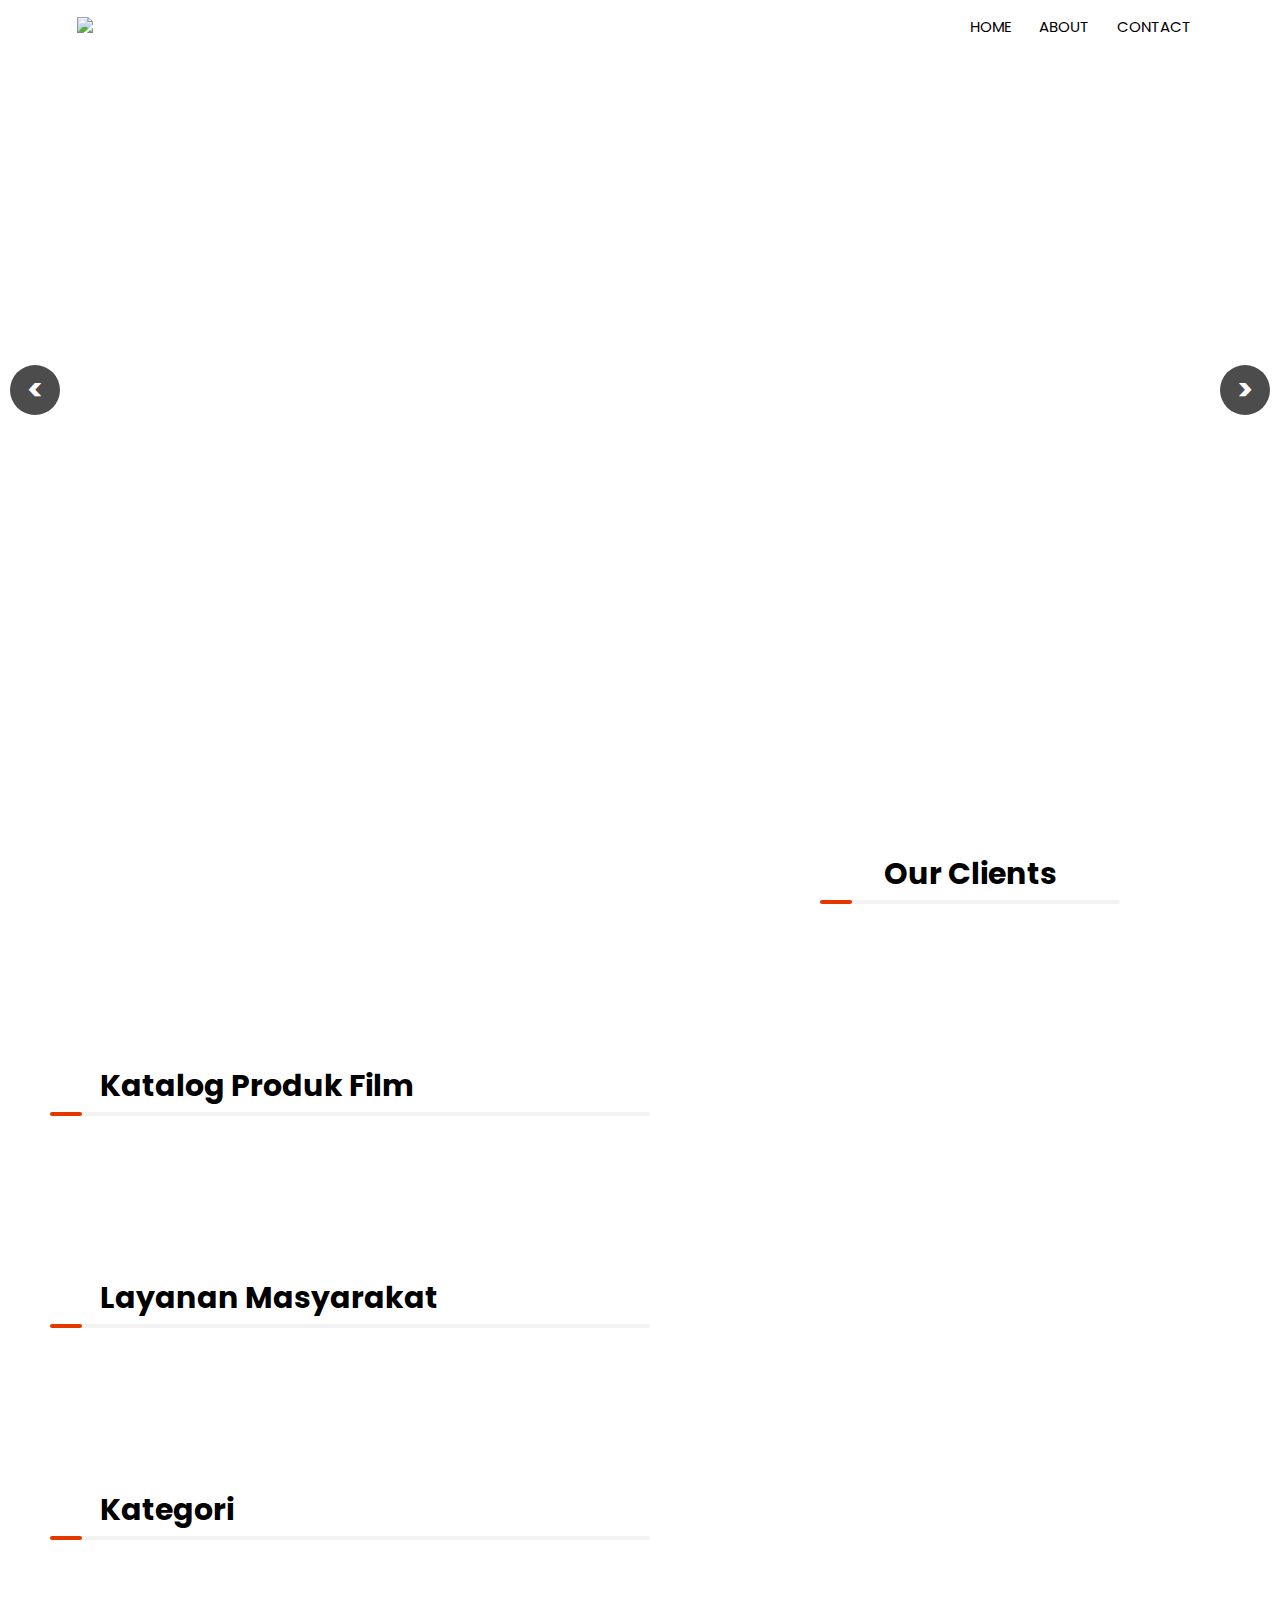
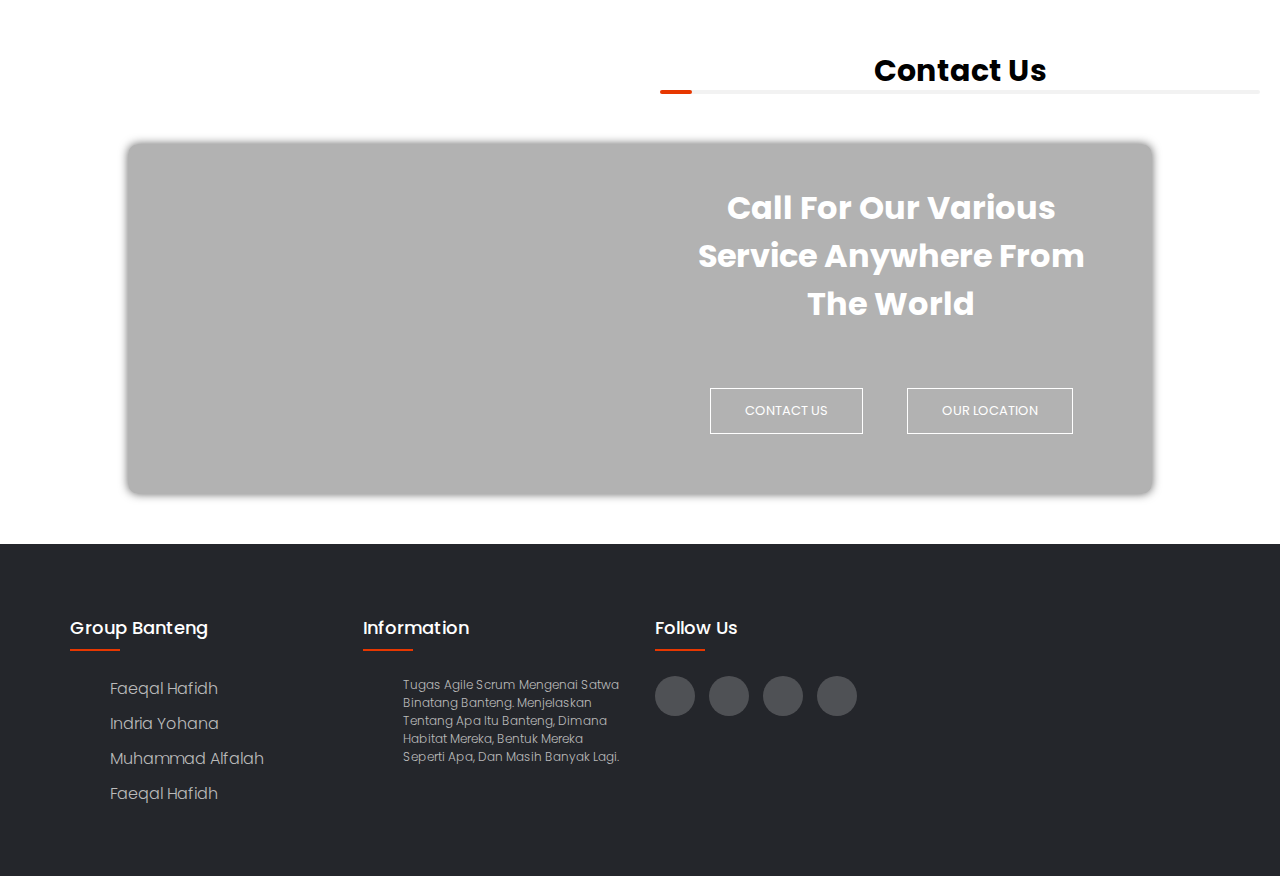
==== commit b417c74e: "update" ====
--- a/PFN/tampilan/index.html
+++ b/PFN/tampilan/index.html
@@ -99,9 +99,41 @@
   <div id="prev" onclick="prev()"> < </div>
 </section>
 
+<!-- Our Clients -->
+<section class="clients">
+  <h1 class="line-title-clients">Our Clients</h1>
+  <div class="owl-carousel custom-carousel owl-theme">
+  <div class="item active" style="background-image: url(https://awsimages.detik.net.id/visual/2022/12/15/logo-trans-7_169.jpeg?w=500&q=90);">
+</div>
+<div class="item active" style="background-image: url(https://www.transtv.co.id/livetv/anytv/MNC_TV_live_streaming_tv.jpg?w=500&q=90);">
+</div>
+<div class="item active" style="background-image: url(https://blog.amartha.com/wp-content/uploads/2022/08/Flag_of_the_Ministry_of_Communication_and_Information_Technology_of_the_Republic_of_Indonesia.png);">
+</div>
+<div class="item active" style="background-image: url(https://cdn.discordapp.com/attachments/732930416830578743/1119910147553230949/PROFILETVONE-1-e4d30ebee473657b.png);">
+</div>
+<div class="item active" style="background-image: url(https://smktelkom-pwt.sch.id/wp-content/uploads/2018/10/logo-telkom-indonesia.jpg);">
+</div>
+<div class="item active" style="background-image: url(https://blue.kumparan.com/image/upload/fl_progressive,fl_lossy,c_fill,q_auto:best,w_640/v1601354090/owurbrlxte3kcmchtqre.png);">
+</div>
+<div class="item active" style="background-image: url(https://upload.wikimedia.org/wikipedia/commons/thumb/a/a8/Viu_logo.svg/1200px-Viu_logo.svg.png);">
+</div>
+<div class="item active" style="background-image: url(https://ik.imagekit.io/tvlk/blog/2020/01/Traveloka_Primary_Logo.png?tr=dpr-2,w-675);">
+</div>
+<div class="item active" style="background-image: url(https://upload.wikimedia.org/wikipedia/commons/thumb/5/5b/IndiHome_logo.svg/1200px-IndiHome_logo.svg.png);">
+</div>
+<div class="item active" style="background-image: url(https://upload.wikimedia.org/wikipedia/commons/c/c5/SEA_Today_Indonesia_Logo.png);">
+</div>
+<div class="item active" style="background-image: url(https://kawankitasolusindo.co.id/wp-content/uploads/2022/11/logo-indiskop-warna.webp);">
+</div>
+<div class="item active" style="background-image: url(https://1.bp.blogspot.com/-k3kKkDSfrRg/YG6qePH27CI/AAAAAAAACWg/pdWWM0zjNncFOnRjJHkpzCcTh0BDPPz9wCNcBGAsYHQ/s2048/Kementerian%2BBadan%2BUsaha%2BMilik%2BNegara.png);">
+</div>
+</div>
+</section>
+
+
   <!-- Film -->
-  <section class="game-section">
-    <h1 class="line-title">Katalog Produl Film</h1>
+  <section class="film">
+    <h1 class="line-title">Katalog Produk Film</h1>
     <div class="owl-carousel custom-carousel owl-theme">
     <div class="item active" style="background-image: url(https://ucarecdn.com/75d7700d-c102-40ff-9ba1-f0641444c616/dota2.jpg);">
     <div class="item-desc">
@@ -143,9 +175,9 @@
 </div>
 </section>
 
-<!-- Katalog Produl Film 2-->
-<section class="game-section2">
-  <h1 class="line-title">Katalog Produk Film</h1>
+<!--  Layanan Masyarakat -->
+<section class="layanan">
+  <h1 class="line-title">Layanan Masyarakat</h1>
   <div class="owl-carousel custom-carousel owl-theme">
   <div class="item active" style="background-image: url(https://static1.srcdn.com/wordpress/wp-content/uploads/Interstellar-Video-Interview-Chris-Nolan-Matthew-McConaughey.jpg);">
   <div class="item-desc">
@@ -188,8 +220,8 @@
 </section>
 
 <!-- Katalog Produk Film 3 -->
-<section class="game-section">
-  <h1 class="line-title">Katalog Produk Film</h1>
+<section class="film">
+  <h1 class="line-title">Kategori</h1>
   <div class="owl-carousel custom-carousel owl-theme">
   <div class="item active" style="background-image: url(https://images.thedirect.com/media/article_full/spider-man-no-way-home-poster-doc-ock.jpg);">
   <div class="item-desc">
--- a/PFN/tampilan/style.css
+++ b/PFN/tampilan/style.css
@@ -165,26 +165,28 @@
 }
 
 /* Ini Arrow dalam Kotak, kalau mau ganti tinggal jadi next sama prev */
-.container #nex,
-.container #pre{
+.container #next,
+.container #prev{
   position: absolute;
-  top: 50%;
+  top: 35%;
   transform: translateY(-50%);
   z-index: 100;
   background: rgba(0, 0, 0, 0.7);
-  color: #333;
+  color: #ffffff;
   font-weight: bold;
-  height: 60px;
+  height: 50px;
   width: 50px;
-  line-height: 55px;
+  line-height: 50px;
   font-size: 30px;
   cursor: pointer;
   text-align: center;
+  margin: 10px;
+  border-radius: 50%;
 }
 
 /* Ini Arrow no background*/
-.container #next,
-.container #prev{
+.container #nex,
+.container #pre{
   position: absolute;
   text-align: center;
   cursor: pointer;
@@ -261,10 +263,11 @@
     transform: translate3d(85px,0,0);
   }
 }
-
-/******** Film *******/
-.game-section{
-  margin: auto;
+/* Clients */
+
+.clients{
+  margin-left: 150px;
+  margin-right: 150px;
   text-align: center;
   padding-top: 0;
 }
@@ -296,8 +299,119 @@
 a:hover {
   color: #e73700;
 }
-.game-section h1{
+.clients h1{
   margin-bottom: 48px;
+  padding-bottom: 16px;
+  font-size: 30px;
+  line-height: 28px;
+  font-weight: 700;
+  position: relative;
+  text-transform: capitalize;
+}
+
+h3 {
+  margin: 0 0 10px;
+  font-size: 28px;
+  line-height: 36px;
+}
+
+.line-title-clients {
+  position: relative;
+  width: 300px;
+  margin-left: 620px;
+  color: #000000;
+}
+.line-title-clients::before,
+.line-title-clients::after {
+  content: "";
+  position: absolute;
+  bottom: 0;
+  left: 0;
+  height: 4px;
+  border-radius: 2px;
+}
+.line-title-clients::before {
+  width: 100%;
+  background: #f2f2f2;
+}
+.line-title-clients::after {
+  width: 32px;
+  background: #e73700;
+}
+
+.clients {
+  padding: 60px 50px;
+}
+.clients .owl-stage {
+  margin: -40px 0;
+  display: flex;
+  display: -webkit-flex;
+}
+.clients .item {
+  margin: 0 15px 60px;
+  width: 150px;
+  height: 150px;
+  display: flex;
+  display: -webkit-flex;
+  align-items: flex-end;
+  -webkit-align-items: flex-end;
+  background: #ffffff00 center no-repeat;
+  background-size: 150px;
+  border-radius: 0;
+  overflow: hidden;
+  position: relative;
+  transition: all 0.4s ease-in-out;
+  -webkit-transition: all 0.4s ease-in-out;
+  cursor: pointer;
+}
+
+.clients .owl-theme.custom-carousel .owl-dots {
+  margin-top: -20px;
+  position: relative;
+  z-index: 5;
+}
+
+.clients .owl-theme .owl-dots .owl-dot span {
+  display:none;
+}
+
+/******** Film *******/
+.film{
+  margin: auto;
+  text-align: left;
+  padding-top: 0;
+}
+.clear {
+  clear: both;
+}
+img {
+  max-width: 100%;
+  border: 0px;
+}
+ul,
+ol {
+  list-style: none;
+}
+a {
+  text-decoration: none;
+  color: inherit;
+  outline: none;
+  transition: all 0.4s ease-in-out;
+  -webkit-transition: all 0.4s ease-in-out;
+}
+a:focus,
+a:active,
+a:visited,
+a:hover {
+  text-decoration: none;
+  outline: none;
+}
+a:hover {
+  color: #e73700;
+}
+.film h1{
+  margin-bottom: 48px;
+  padding-left: 50px;
   padding-bottom: 16px;
   font-size: 30px;
   line-height: 28px;
@@ -335,15 +449,15 @@
   background: #e73700;
 }
 
-.game-section {
+.film {
   padding: 60px 50px;
 }
-.game-section .owl-stage {
+.film .owl-stage {
   margin: 15px 0;
   display: flex;
   display: -webkit-flex;
 }
-.game-section .item {
+.film .item {
   margin: 0 15px 60px;
   width: 320px;
   height: 400px;
@@ -359,12 +473,12 @@
   -webkit-transition: all 0.4s ease-in-out;
   cursor: pointer;
 }
-.game-section .item.active {
+.film .item.active {
   width: 500px;
   box-shadow: 12px 40px 40px rgba(0, 0, 0, 0.25);
   -webkit-box-shadow: 12px 40px 40px rgba(0, 0, 0, 0.25);
 }
-.game-section .item:after {
+.film .item:after {
   content: "";
   display: block;
   position: absolute;
@@ -374,7 +488,7 @@
   top: 0;
   background-image: linear-gradient(rgba(0, 0, 0, 0), rgba(0, 0, 0, 1));
 }
-.game-section .item-desc {
+.film .item-desc {
   padding: 0 24px 12px;
   color: #fff;
   position: relative;
@@ -385,30 +499,30 @@
   transition: all 0.4s ease-in-out;
   -webkit-transition: all 0.4s ease-in-out;
 }
-.game-section .item.active .item-desc {
+.film .item.active .item-desc {
   transform: none;
   -webkit-transform: none;
 }
-.game-section .item-desc p {
+.film.item-desc p {
   opacity: 0;
   -webkit-transform: translateY(32px);
   transform: translateY(32px);
   transition: all 0.4s ease-in-out 0.2s;
   -webkit-transition: all 0.4s ease-in-out 0.2s;
 }
-.game-section .item.active .item-desc p {
+.film .item.active .item-desc p {
   opacity: 1;
   -webkit-transform: translateY(0);
   transform: translateY(0);
 }
-.game-section .owl-theme.custom-carousel .owl-dots {
+.film .owl-theme.custom-carousel .owl-dots {
   margin-top: -20px;
   position: relative;
   z-index: 5;
 }
 
-/* Kategori ke-2 */
-.game-section2{
+/* Layanan Masyarakat */
+.layanan{
   margin: auto;
   text-align: center;
   padding-top: 0;
@@ -441,8 +555,9 @@
 a:hover {
   color: #e73700;
 }
-.game-section2 h1{
+.layanan h1{
   margin-bottom: 48px;
+  padding-left: 50px;
   padding-bottom: 16px;
   font-size: 30px;
   line-height: 28px;
@@ -480,15 +595,16 @@
   background: #e73700;
 }
 
-.game-section2 {
+.layanan {
   padding: 60px 50px;
-}
-.game-section2 .owl-stage {
+  text-align: left;
+}
+.layanan .owl-stage {
   margin: 15px 0;
   display: flex;
   display: -webkit-flex;
 }
-.game-section2 .item {
+.layanan .item {
   margin: 0 15px 60px;
   width: 500px;
   height: 300px;
@@ -504,12 +620,12 @@
   -webkit-transition: all 0.4s ease-in-out;
   cursor: pointer;
 }
-.game-section2 .item.active {
+.layanan .item.active {
   width: 530px;
   box-shadow: 12px 40px 40px rgba(0, 0, 0, 0.25);
   -webkit-box-shadow: 12px 40px 40px rgba(0, 0, 0, 0.25);
 }
-.game-section2 .item:after {
+.layanan .item:after {
   content: "";
   display: block;
   position: absolute;
@@ -519,7 +635,7 @@
   top: 0;
   background-image: linear-gradient(rgba(0, 0, 0, 0), rgba(0, 0, 0, 1));
 }
-.game-section2 .item-desc {
+.layanan .item-desc {
   padding: 0 24px 12px;
   color: #fff;
   position: relative;
@@ -530,23 +646,23 @@
   transition: all 0.4s ease-in-out;
   -webkit-transition: all 0.4s ease-in-out;
 }
-.game-section2 .item.active .item-desc {
+.layanan .item.active .item-desc {
   transform: none;
   -webkit-transform: none;
 }
-.game-section2 .item-desc p {
+.layanan .item-desc p {
   opacity: 0;
   -webkit-transform: translateY(32px);
   transform: translateY(32px);
   transition: all 0.4s ease-in-out 0.2s;
   -webkit-transition: all 0.4s ease-in-out 0.2s;
 }
-.game-section2 .item.active .item-desc p {
+.layanan .item.active .item-desc p {
   opacity: 1;
   -webkit-transform: translateY(0);
   transform: translateY(0);
 }
-.game-section2 .owl-theme.custom-carousel .owl-dots {
+.layanan .owl-theme.custom-carousel .owl-dots {
   margin-top: -20px;
   position: relative;
   z-index: 5;
@@ -742,20 +858,20 @@
 	background-color: #ffffff;
 }
 
-/*responsive*/
-@media(max-width: 767px){
-  .footer-col{
-    width: 50%;
-    margin-bottom: 30px;
-}
-}
-@media(max-width: 574px){
-  .footer-col{
-    width: 100%;
-}
-}
-
-@media(max-width: 700px) {
+/* Responsive Header */
+@media(max-width: 500px){
+  nav img{
+   margin-top: 17%;
+  }
+}
+@media(max-width: 400px){
+  nav img{
+   margin-top: 10%;
+  }
+}
+
+
+@media(max-width: 900px) {
   .text-box h1{
       font-size: 20px;
   }
@@ -775,17 +891,13 @@
   }
   nav .fa-solid{
       display: block;
-      color: #fff;
+      color: black;
       font-size: 22px;    
       cursor: pointer;
       padding: 20px;
   }
   .nav-links ul{
       padding: 30px;
-  }
-  .waves {
-      height:75px;
-      min-height:40px;
   }
   .content {
       height:30vh;
@@ -798,15 +910,39 @@
     width: 240px;
     height: 150px;
   }
-  .studio{
-    font-size: 10px;
-  }
-  .studio h1{
-    font-size: 12px;
-  }
-}
-
-/***** responsive css Start ******/
+}
+
+/*responsive*/
+@media(max-width: 767px){
+  .footer-col{
+    width: 50%;
+    margin-bottom: 30px;
+}
+}
+@media(max-width: 574px){
+  .footer-col{
+    width: 100%;
+}
+}
+
+/* Responsive Waves */
+@media (min-height: 600px) and (max-height: 750px) {
+  .waves {
+    height:100px;
+    min-height:100px;
+    bottom: 250px;
+}
+}
+@media (min-height: 751px) and (max-height: 950px) {
+  .waves {
+    height:200px;
+    min-height:120px;
+    bottom: 90px;
+}
+}
+
+
+/***** Responsive Body ******/
 
 @media (min-width: 992px) and (max-width: 1199px) {
   h2 {
@@ -817,24 +953,83 @@
     font-size: 24px;
     line-height: 32px;
   }
+  .line-title-clients {
+    margin-left: 0;
+    width: 330px;
+  }
+  .line-title {
+    width: 330px;
+  }
+  .line-title-cta {
+    margin-left: 0;
+    width: 330px;
+  }
 
   /* -------- Landing page ------- */
-  .game-section {
+  .clients {
     padding: 50px 30px;
   }
-  .game-section .item {
+  .clients .item {
     margin: 0 12px 60px;
     width: 260px;
     height: 360px;
   }
-  .game-section .item.active {
+  .clients .item.active {
     width: 400px;
   }
-  .game-section .item-desc {
+  .clients .item-desc {
     transform: translateY(calc(100% - 46px));
     -webkit-transform: translateY(calc(100% - 46px));
   }
-}
+  .film {
+    padding: 50px 30px;
+  }
+  .film .item {
+    margin: 0 12px 60px;
+    width: 260px;
+    height: 360px;
+  }
+  .film .item.active {
+    width: 400px;
+  }
+  .film .item-desc {
+    transform: translateY(calc(100% - 46px));
+    -webkit-transform: translateY(calc(100% - 46px));
+  }
+
+  .layanan {
+    padding: 50px 30px;
+  }
+  .layanan.item {
+    margin: 0 12px 60px;
+    width: 260px;
+    height: 360px;
+  }
+  .layanan .item.active {
+    width: 400px;
+  }
+  .layanan .item-desc {
+    transform: translateY(calc(100% - 46px));
+    -webkit-transform: translateY(calc(100% - 46px));
+  }
+
+  .cta {
+    padding: 50px 30px;
+  }
+  .cta.item {
+    margin: 0 12px 60px;
+    width: 260px;
+    height: 360px;
+  }
+  .cta .item.active {
+    width: 400px;
+  }
+  .cta .item-desc {
+    transform: translateY(calc(100% - 46px));
+    -webkit-transform: translateY(calc(100% - 46px));
+  }
+}
+
 
 @media (min-width: 768px) and (max-width: 991px) {
   h2 {
@@ -845,25 +1040,173 @@
     font-size: 24px;
     line-height: 32px;
   }
+  .line-title-clients {
+    margin-left: 0;
+    width: 330px;
+  }
   .line-title {
     width: 330px;
   }
+  .line-title-cta {
+    margin-left: 0;
+    width: 330px;
+  }
 
   /* -------- Landing page ------- */
-  .game-section {
+  .clients .item-desc {
     padding: 50px 30px 40px;
   }
-  .game-section .item {
+  .clients .item {
     margin: 0 12px 60px;
     width: 240px;
     height: 330px;
   }
-  .game-section .item.active {
+  .clients .item.active {
     width: 360px;
   }
-  .game-section .item-desc {
+  .clients .item-desc {
     transform: translateY(calc(100% - 42px));
     -webkit-transform: translateY(calc(100% - 42px));
   }
-}
-
+
+  .film.item-desc {
+    padding: 50px 30px 40px;
+  }
+  .film .item {
+    margin: 0 12px 60px;
+    width: 240px;
+    height: 330px;
+  }
+  .film .item.active {
+    width: 360px;
+  }
+  .film .item-desc {
+    transform: translateY(calc(100% - 42px));
+    -webkit-transform: translateY(calc(100% - 42px));
+  }
+
+  .layanan .item-desc {
+    padding: 50px 30px 40px;
+  }
+  .layanan .item {
+    margin: 0 12px 60px;
+    width: 240px;
+    height: 330px;
+  }
+  .layanan .item.active {
+    width: 360px;
+  }
+  .layanan .item-desc {
+    transform: translateY(calc(100% - 42px));
+    -webkit-transform: translateY(calc(100% - 42px));
+  }
+
+  .cta .item-desc {
+    padding: 50px 30px 40px;
+  }
+  .cta .item {
+    margin: 0 12px 60px;
+    width: 240px;
+    height: 330px;
+  }
+  .cta .item.active {
+    width: 360px;
+  }
+  .cta .item-desc {
+    transform: translateY(calc(100% - 42px));
+    -webkit-transform: translateY(calc(100% - 42px));
+  }
+}
+
+@media (min-width: 350px) and (max-width: 600px) {
+  h1{
+    font-size: 10px;
+  }
+  h2 {
+    margin-bottom: 12px;
+  }
+  h3 {
+    margin: 0 0 8px;
+    font-size: 5px;
+    line-height: 32px;
+  }
+  .line-title-clients {
+    margin-left: 0;
+    width: 100px;
+    font-size: 10px;
+  }
+  .line-title {
+    width: 100px;
+    font-size: 10px;
+  }
+  .line-title-cta {
+    margin-left: 0;
+    width: 100px;
+    font-size: 10px;
+  }
+
+  /* -------- Landing page ------- */
+  .clients .item-desc {
+    padding: 50px 30px 40px;
+  }
+  .clients .item {
+    margin: 0 12px 60px;
+    width: 100px;
+    height: 100px;
+  }
+  .clients .item.active {
+    width: 100px;
+  }
+  .clients .item-desc {
+    transform: translateY(calc(100% - 12px));
+    -webkit-transform: translateY(calc(100% - 12px));
+  }
+
+  .film.item-desc {
+    padding: 50px 30px 40px;
+  }
+  .film .item {
+    margin: 0 12px 60px;
+    width: 100px;
+    height: 100px;
+  }
+  .film .item.active {
+    width: 100px;
+  }
+  .film .item-desc {
+    transform: translateY(calc(100% - 12px));
+    -webkit-transform: translateY(calc(100% - 12px));
+  }
+
+  .layanan .item-desc {
+    padding: 50px 30px 40px;
+  }
+  .layanan .item {
+    margin: 0 12px 60px;
+    width: 240px;
+    height: 330px;
+  }
+  .layanan .item.active {
+    width: 360px;
+  }
+  .layanan .item-desc {
+    transform: translateY(calc(100% - 42px));
+    -webkit-transform: translateY(calc(100% - 42px));
+  }
+
+  .cta .item-desc {
+    padding: 50px 30px 40px;
+  }
+  .cta .item {
+    margin: 0 12px 60px;
+    width: 240px;
+    height: 330px;
+  }
+  .cta .item.active {
+    width: 360px;
+  }
+  .cta .item-desc {
+    transform: translateY(calc(100% - 42px));
+    -webkit-transform: translateY(calc(100% - 42px));
+  }
+}